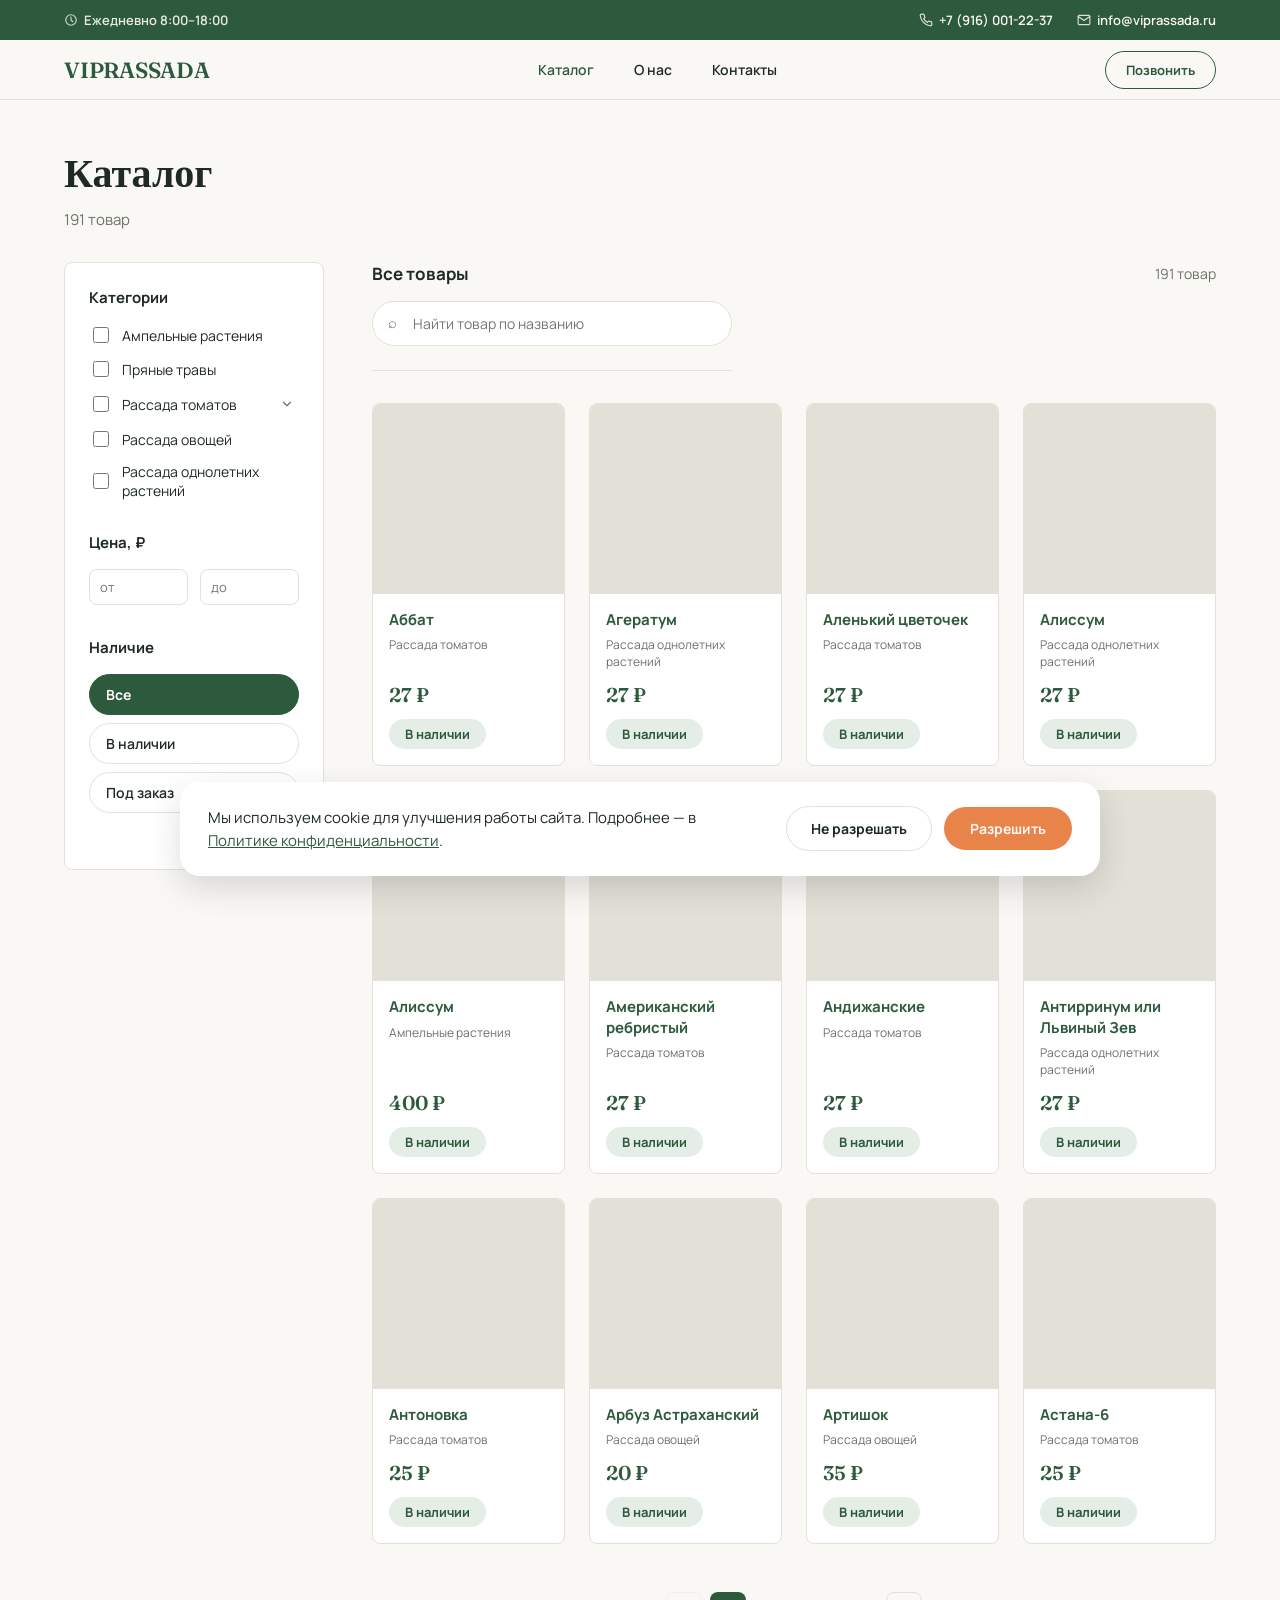
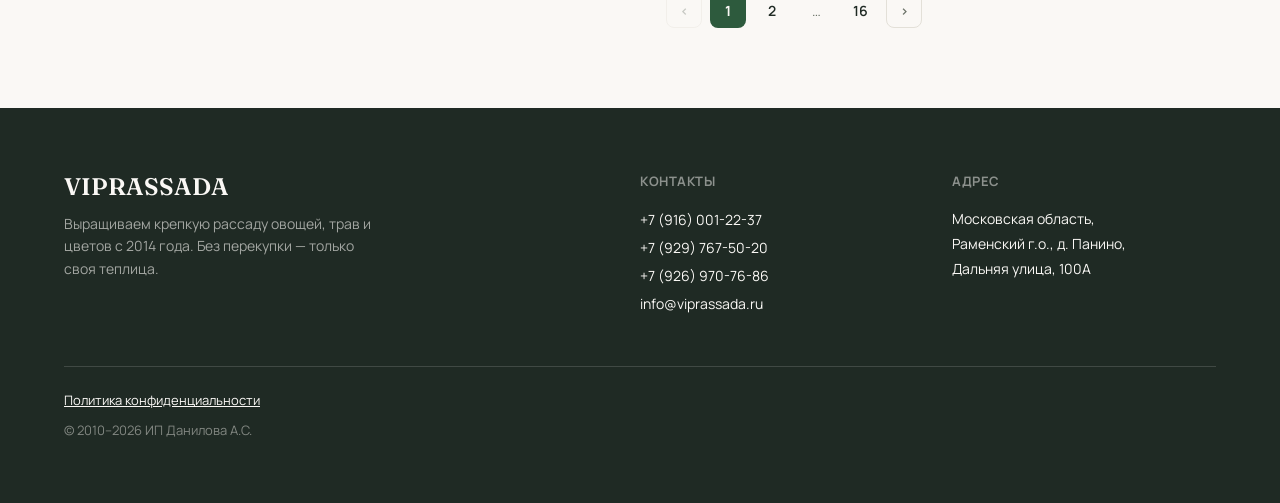
==== catalog.html @ 5e7f8201 "Add contact topbar, tomato grunt sub-filter, checkbox alignment fixes - Add a fixed contacts strip (" ====
<!DOCTYPE html>
<html lang="ru">
<head>
<meta charset="utf-8">
<meta name="viewport" content="width=device-width, initial-scale=1">
<title>Каталог — VIPRASSADA</title>
<meta name="description" content="Каталог рассады VIPRASSADA: томаты, овощи, пряные травы, однолетние и ампельные растения. Фильтры по категориям, цене и наличию.">
<link rel="preconnect" href="https://fonts.googleapis.com">
<link href="https://fonts.googleapis.com/css2?family=Fraunces:ital,opsz,wght@0,9..144,400;0,9..144,500;0,9..144,600;0,9..144,700&family=Manrope:wght@400;500;600;700;800&display=swap" rel="stylesheet">
<link rel="stylesheet" href="assets/css/style.css">
</head>
<body>

<div class="topbar">
  <div class="topbar__hours">
    <svg class="topbar__icon" width="14" height="14" viewBox="0 0 24 24" fill="none" stroke="currentColor" stroke-width="2" stroke-linecap="round" stroke-linejoin="round"><circle cx="12" cy="12" r="9"/><path d="M12 7v5l3 3"/></svg>
    Ежедневно 8:00–18:00
  </div>
  <div class="topbar__contacts">
    <a href="tel:+79160012237" class="topbar__contact topbar__contact--phone">
      <svg class="topbar__icon" width="14" height="14" viewBox="0 0 24 24" fill="none" stroke="currentColor" stroke-width="2" stroke-linecap="round" stroke-linejoin="round"><path d="M22 16.92v3a2 2 0 0 1-2.18 2 19.79 19.79 0 0 1-8.63-3.07 19.5 19.5 0 0 1-6-6 19.79 19.79 0 0 1-3.07-8.67A2 2 0 0 1 4.11 2h3a2 2 0 0 1 2 1.72c.127.96.361 1.903.7 2.81a2 2 0 0 1-.45 2.11L8.09 9.91a16 16 0 0 0 6 6l1.27-1.27a2 2 0 0 1 2.11-.45c.907.339 1.85.573 2.81.7A2 2 0 0 1 22 16.92z"/></svg>
      +7 (916) 001-22-37
    </a>
    <a href="mailto:info@viprassada.ru" class="topbar__contact topbar__contact--email">
      <svg class="topbar__icon" width="14" height="14" viewBox="0 0 24 24" fill="none" stroke="currentColor" stroke-width="2" stroke-linecap="round" stroke-linejoin="round"><rect x="2" y="4" width="20" height="16" rx="2"/><path d="m22 6-10 7L2 6"/></svg>
      info@viprassada.ru
    </a>
  </div>
</div>

<header class="site-header">
  <a href="index.html" class="site-header__logo">VIPRASSADA</a>
  <nav class="site-header__nav">
    <a href="catalog.html" class="active">Каталог</a>
    <a href="index.html#about">О нас</a>
    <a href="index.html#contacts">Контакты</a>
  </nav>
  <button class="btn btn-outline site-header__call desktop-only">Позвонить</button>
  <button class="site-header__menu-btn" data-menu-toggle aria-label="Меню">
    <svg class="site-header__menu-icon--open" width="22" height="22" viewBox="0 0 24 24" fill="none" stroke="#1F2A24" stroke-width="2" stroke-linecap="round"><path d="M4 7h16M4 12h16M4 17h16"/></svg>
    <svg class="site-header__menu-icon--close" width="22" height="22" viewBox="0 0 24 24" fill="none" stroke="#1F2A24" stroke-width="2" stroke-linecap="round"><path d="M6 6l12 12M18 6L6 18"/></svg>
  </button>
</header>

<div class="site-header__overlay" data-menu-overlay></div>
<div class="site-header__mobile-panel">
  <a href="catalog.html" data-menu-close>Каталог</a>
  <a href="index.html#about" data-menu-close>О нас</a>
  <a href="index.html#contacts" data-menu-close>Контакты</a>
  <button class="btn btn-primary">Позвонить</button>
</div>

<main>
  <div class="page-head page-head--catalog">
    <h1 class="page-head__title">Каталог</h1>
    <div class="page-head__meta" data-total-count>Загрузка…</div>
  </div>

  <div class="catalog-layout">

    <button class="filters-toggle-btn" data-filters-toggle type="button">
      <span>Фильтры</span>
      <span class="filters-toggle-btn__count" data-filters-count>0</span>
    </button>

    <aside class="filters">
      <div class="filters__close">
        <div class="filters__close-title">Фильтры</div>
        <button class="filters__close-btn" data-filters-close type="button">×</button>
      </div>

      <div class="filters__group">
        <div class="filters__title">Категории</div>
        <div data-category-list>
          <!-- filled by JS -->
        </div>
      </div>

      <div class="filters__group">
        <div class="filters__title">Цена, ₽</div>
        <div class="price-range">
          <div class="price-range__inputs">
            <input type="number" min="0" placeholder="от" data-price-min>
            <input type="number" min="0" placeholder="до" data-price-max>
          </div>
        </div>
      </div>

      <div class="filters__group">
        <div class="filters__title">Наличие</div>
        <div class="availability-options" data-availability>
          <button type="button" class="active" data-value="all">Все</button>
          <button type="button" data-value="in_stock">В наличии</button>
          <button type="button" data-value="preorder">Под заказ</button>
        </div>
      </div>

      <button class="btn btn-primary filters__apply" data-filters-close type="button">Показать товары</button>
    </aside>
    <div class="filters-overlay" data-filters-close></div>

    <div>
      <div class="catalog-toolbar">
        <div class="catalog-toolbar__title" data-catalog-title>Все товары</div>
        <div class="catalog-toolbar__count" data-catalog-count></div>
      </div>

      <div class="search-box">
        <span class="search-box__icon">⌕</span>
        <input type="text" placeholder="Найти товар по названию" data-search>
      </div>

      <div class="product-grid" data-product-grid>
        <!-- filled by JS -->
      </div>

      <nav class="pagination" data-pagination></nav>
    </div>
  </div>
</main>

<footer class="site-footer">
  <div class="site-footer__top">
    <div>
      <div class="site-footer__brand">VIPRASSADA</div>
      <div class="site-footer__desc">Выращиваем крепкую рассаду овощей, трав и цветов с 2014 года. Без перекупки — только своя теплица.</div>
    </div>
    <div>
      <div class="site-footer__label">Контакты</div>
      <div class="site-footer__contacts">+7 (916) 001-22-37<br>+7 (929) 767-50-20<br>+7 (926) 970-76-86<br>info@viprassada.ru</div>
    </div>
    <div>
      <div class="site-footer__label">Адрес</div>
      <div class="site-footer__address">Московская область,<br>Раменский г.о., д. Панино,<br>Дальняя улица, 100А</div>
    </div>
  </div>
  <div class="site-footer__bottom"><a href="privacy.html">Политика конфиденциальности</a></div>
  <div class="site-footer__copy">© 2010–2026 ИП Данилова А.С.</div>
</footer>

<script src="assets/js/main.js"></script>
<script src="assets/js/data.js"></script>
<script src="assets/js/catalog.js"></script>
</body>
</html>
---- assets/css/style.css ----
/* ==========================================================================
   VIPRASSADA — design tokens & base styles
   ========================================================================== */

:root {
  --color-primary: #2D5A3D;
  --color-primary-hover: #24492F;
  --color-accent: #E8834A;
  --color-accent-hover: #D9723A;
  --color-bg: #FAF8F5;
  --color-surface: #FFFFFF;
  --color-text: #1F2A24;
  --color-text-secondary: #6B7268;
  --color-border: #E3E0D8;
  --color-badge-stock-bg: #E4EEE7;
  --color-badge-stock-text: #2D5A3D;
  --color-badge-preorder-bg: #FBE8D9;
  --color-badge-preorder-text: #B85C1F;
  --color-footer-bg: #1F2A24;

  --font-heading: 'Fraunces', serif;
  --font-body: 'Manrope', sans-serif;

  --radius-card: 8px;
  --radius-pill: 100px;

  --container-max: 1440px;
  --gutter-desktop: 64px;
  --gutter-mobile: 20px;

  --header-height: 60px;
  --header-height-mobile: 52px;
  --topbar-height: 40px;
  --topbar-height-mobile: 34px;
}

* { box-sizing: border-box; }

html { scroll-behavior: smooth; }

body {
  margin: 0;
  padding-top: calc(var(--topbar-height) + var(--header-height));
  background: var(--color-bg);
  color: var(--color-text);
  font-family: var(--font-body);
  -webkit-font-smoothing: antialiased;
}

@media (max-width: 900px) {
  body { padding-top: calc(var(--topbar-height-mobile) + var(--header-height-mobile)); }
}

a { color: var(--color-primary); text-decoration: none; -webkit-tap-highlight-color: transparent; }

/* Keeps in-page anchor links (nav "О нас" / "Контакты") from landing
   under the fixed header. */
[id] { scroll-margin-top: calc(var(--topbar-height) + var(--header-height) + 16px); }

@media (max-width: 900px) {
  [id] { scroll-margin-top: calc(var(--topbar-height-mobile) + var(--header-height-mobile) + 16px); }
}

img { max-width: 100%; display: block; }

button { font-family: var(--font-body); -webkit-tap-highlight-color: transparent; }

h1, h2, h3 { font-family: var(--font-heading); margin: 0; }

.container {
  max-width: var(--container-max);
  margin: 0 auto;
  padding: 0 var(--gutter-desktop);
}

@media (max-width: 720px) {
  .container { padding: 0 var(--gutter-mobile); }
}

/* ==========================================================================
   Buttons & badges
   ========================================================================== */

.btn {
  display: inline-flex;
  align-items: center;
  justify-content: center;
  gap: 8px;
  font-family: var(--font-body);
  font-weight: 700;
  font-size: 15px;
  border-radius: var(--radius-pill);
  padding: 14px 32px;
  cursor: pointer;
  border: none;
  transition: all 0.15s;
  white-space: nowrap;
}

.btn-primary {
  background: var(--color-primary);
  color: var(--color-bg);
}

.btn-outline {
  background: transparent;
  color: var(--color-primary);
  border: 1.5px solid var(--color-primary);
  padding: 12.5px 32px;
}

.btn-light {
  background: var(--color-bg);
  color: var(--color-primary);
}

.btn-block { display: flex; width: 100%; }

.badge {
  display: inline-flex;
  align-self: flex-start;
  font-weight: 700;
  font-size: 13px;
  border-radius: var(--radius-pill);
  padding: 6px 16px;
}
.badge-stock { color: var(--color-badge-stock-text); background: var(--color-badge-stock-bg); }
.badge-preorder { color: var(--color-badge-preorder-text); background: var(--color-badge-preorder-bg); }

/* ==========================================================================
   Topbar — thin utility strip above the header: hours + contacts,
   visible at a glance on every page. Fixed and stacked directly above
   .site-header (see --topbar-height / --topbar-height-mobile).
   ========================================================================== */

.topbar {
  position: fixed;
  top: 0;
  left: 0;
  right: 0;
  z-index: 51;
  height: var(--topbar-height);
  display: flex;
  align-items: center;
  justify-content: space-between;
  gap: 24px;
  padding: 0 var(--gutter-desktop);
  background: var(--color-primary);
  color: var(--color-bg);
  font-size: 13px;
  font-weight: 600;
}

.topbar__hours,
.topbar__contact {
  display: inline-flex;
  align-items: center;
  gap: 6px;
  white-space: nowrap;
}

.topbar__hours { opacity: 0.92; }

.topbar__contacts {
  display: flex;
  align-items: center;
  gap: 24px;
  min-width: 0;
}

.topbar__contact {
  color: var(--color-bg);
  overflow: hidden;
  text-overflow: ellipsis;
}

.topbar__icon { flex-shrink: 0; opacity: 0.85; }

@media (max-width: 900px) {
  .topbar {
    height: var(--topbar-height-mobile);
    padding: 0 var(--gutter-mobile);
    font-size: 11.5px;
    gap: 12px;
  }
  .topbar__contacts { gap: 14px; }
  .topbar__contact--email { display: none; }
}

/* ==========================================================================
   Header
   ========================================================================== */

.site-header {
  position: fixed;
  top: var(--topbar-height);
  left: 0;
  right: 0;
  z-index: 50;
  display: flex;
  align-items: center;
  justify-content: space-between;
  height: var(--header-height);
  padding: 0 var(--gutter-desktop);
  background: rgba(250, 248, 245, 0.85);
  backdrop-filter: blur(10px);
  border-bottom: 1px solid var(--color-border);
}

.site-header__logo {
  font-family: var(--font-heading);
  font-weight: 600;
  font-size: 22px;
  color: var(--color-primary);
  letter-spacing: -0.01em;
}

.site-header__nav {
  display: flex;
  gap: 40px;
}

.site-header__nav a {
  font-size: 14px;
  font-weight: 600;
  color: var(--color-text);
}
.site-header__nav a.active { color: var(--color-primary); }

.site-header__call {
  font-size: 13px;
  padding: 9px 20px;
}

.site-header__menu-btn {
  display: none;
  position: relative;
  width: 40px;
  height: 40px;
  align-items: center;
  justify-content: center;
  background: transparent;
  border: none;
  cursor: pointer;
  padding: 0;
}

.site-header__mobile-panel {
  display: flex;
  position: fixed;
  top: calc(var(--topbar-height-mobile) + var(--header-height-mobile));
  left: 0;
  right: 0;
  z-index: 45;
  background: var(--color-bg);
  border-bottom: 1px solid var(--color-border);
  padding: 32px 20px 28px;
  flex-direction: column;
  gap: 24px;
  box-shadow: 0 16px 32px rgba(31, 42, 36, 0.14);
  opacity: 0;
  transform: translateY(-12px);
  pointer-events: none;
  visibility: hidden;
  transition: opacity 0.22s ease, transform 0.22s ease, visibility 0s linear 0.22s;
}
.site-header__mobile-panel a { font-size: 20px; font-weight: 700; color: var(--color-text); }
.site-header__mobile-panel .btn { margin-top: 8px; }

.site-header__overlay {
  display: block;
  position: fixed;
  top: calc(var(--topbar-height-mobile) + var(--header-height-mobile));
  left: 0;
  right: 0;
  bottom: 0;
  background: rgba(31, 42, 36, 0.55);
  z-index: 40;
  opacity: 0;
  pointer-events: none;
  transition: opacity 0.22s ease;
}

body.menu-open .site-header__mobile-panel {
  opacity: 1;
  transform: translateY(0);
  pointer-events: auto;
  visibility: visible;
  transition: opacity 0.22s ease, transform 0.22s ease, visibility 0s linear 0s;
}
body.menu-open .site-header__overlay {
  opacity: 1;
  pointer-events: auto;
}

@media (max-width: 900px) {
  .site-header { top: var(--topbar-height-mobile); height: var(--header-height-mobile); padding: 0 var(--gutter-mobile); }
  .site-header__logo { font-size: 17px; }
  .site-header__nav, .site-header__call.desktop-only { display: none; }
  .site-header__menu-btn { display: flex; }
}

/* ==========================================================================
   Footer
   ========================================================================== */

.site-footer {
  background: var(--color-footer-bg);
  color: var(--color-bg);
  padding: 64px;
}

.site-footer__top {
  display: grid;
  grid-template-columns: 2fr 1fr 1fr;
  gap: 48px;
  padding-bottom: 48px;
  border-bottom: 1px solid rgba(250, 248, 245, 0.15);
}

.site-footer__brand {
  font-family: var(--font-heading);
  font-weight: 600;
  font-size: 24px;
  margin-bottom: 12px;
}

.site-footer__desc {
  color: rgba(250, 248, 245, 0.6);
  font-size: 14px;
  max-width: 320px;
  line-height: 1.6;
}

.site-footer__label {
  font-size: 13px;
  font-weight: 700;
  text-transform: uppercase;
  letter-spacing: 0.04em;
  color: rgba(250, 248, 245, 0.5);
  margin-bottom: 16px;
}

.site-footer__contacts { font-size: 14px; line-height: 2; }
.site-footer__address { font-size: 14px; line-height: 1.8; }

.site-footer__bottom { padding-top: 24px; font-size: 13px; }
.site-footer__bottom a { color: var(--color-bg); text-decoration: underline; }

.site-footer__copy { padding-top: 12px; font-size: 13px; color: rgba(250, 248, 245, 0.45); }

@media (max-width: 900px) {
  .site-footer { padding: 40px 20px; }
  .site-footer__top { grid-template-columns: 1fr; gap: 24px; padding-bottom: 24px; }
  .site-footer__brand { font-size: 17px; }
}

/* ==========================================================================
   Homepage — hero
   ========================================================================== */

.hero {
  position: relative;
  height: 760px;
  background: var(--color-primary);
  overflow: hidden;
  display: flex;
  flex-direction: column;
  align-items: center;
  justify-content: center;
  text-align: center;
}

.hero__deco { position: absolute; opacity: 0.45; stroke: #3E7350; }
.hero__deco--top { top: -100px; right: -140px; }
.hero__deco--bottom { bottom: -120px; left: -120px; }

.hero__content {
  position: relative;
  padding: 0 40px;
  display: flex;
  flex-direction: column;
  align-items: center;
  max-width: 760px;
}

.hero__eyebrow {
  font-size: 13px;
  font-weight: 700;
  letter-spacing: 0.08em;
  text-transform: uppercase;
  color: #F2A876;
  margin-bottom: 20px;
}

.hero__title {
  font-weight: 600;
  font-size: 72px;
  line-height: 1.05;
  letter-spacing: -0.01em;
  color: var(--color-bg);
  margin: 0 0 24px;
}

.hero__lead {
  font-weight: 500;
  font-size: 19px;
  color: var(--color-bg);
  opacity: 0.85;
  max-width: 520px;
  margin: 0 0 40px;
  line-height: 1.5;
}

.hero__actions { display: flex; align-items: center; gap: 24px; }
.hero__link { font-size: 15px; font-weight: 700; color: var(--color-bg); display: inline-flex; align-items: center; gap: 8px; transition: gap 0.15s; }

@media (max-width: 900px) {
  .hero { height: 520px; }
  .hero__content { padding: 0 24px; }
  .hero__title { font-size: 38px; margin-bottom: 16px; }
  .hero__lead { font-size: 15px; margin-bottom: 28px; }
  .hero__actions { flex-direction: column; gap: 16px; }
}

/* ==========================================================================
   Section shell
   ========================================================================== */

.section { padding: 96px var(--gutter-desktop); border-bottom: 1px solid var(--color-border); }
.section__head { text-align: center; margin-bottom: 56px; }
.section__title { font-weight: 600; font-size: 36px; margin: 0 0 12px; }
.section__subtitle { color: var(--color-text-secondary); font-size: 16px; margin: 0; }

@media (max-width: 900px) {
  .section { padding: 48px var(--gutter-mobile); }
  .section__head { margin-bottom: 28px; }
  .section__title { font-size: 26px; }
  .section__subtitle { font-size: 14px; }
}

/* ==========================================================================
   Category cards (homepage)
   ========================================================================== */

.category-feature {
  border-radius: var(--radius-card);
  overflow: hidden;
  margin-bottom: 24px;
  position: relative;
  height: 340px;
  background-size: cover;
  background-position: center;
  display: flex;
  align-items: flex-end;
  cursor: pointer;
  transition: all 0.2s;
}
.category-feature__label {
  padding: 32px;
  background: linear-gradient(0deg, rgba(31, 42, 36, 0.6), rgba(31, 42, 36, 0));
  width: 100%;
  box-sizing: border-box;
}
.category-feature__label span {
  font-family: var(--font-heading);
  font-weight: 600;
  font-size: 26px;
  color: var(--color-bg);
}

.category-grid {
  display: grid;
  grid-template-columns: repeat(4, 1fr);
  gap: 24px;
  margin-bottom: 48px;
}

.category-card {
  border-radius: var(--radius-card);
  overflow: hidden;
  position: relative;
  height: 200px;
  background-size: cover;
  background-position: center;
  display: flex;
  align-items: flex-end;
  cursor: pointer;
  transition: all 0.2s;
}
.category-card__label {
  padding: 16px;
  box-sizing: border-box;
  width: 100%;
  background: linear-gradient(0deg, rgba(31, 42, 36, 0.55), rgba(31, 42, 36, 0));
}
.category-card__label span { font-weight: 700; font-size: 15px; color: var(--color-bg); }

.section__cta { text-align: center; }

@media (max-width: 900px) {
  .category-feature { height: 200px; margin-bottom: 16px; }
  .category-feature__label { padding: 20px; }
  .category-feature__label span { font-size: 19px; }
  .category-grid { grid-template-columns: repeat(2, 1fr); gap: 16px; margin-bottom: 24px; }
  .category-card { height: 140px; }
  .category-card__label { padding: 12px; }
  .category-card__label span { font-size: 13px; }
}

/* ==========================================================================
   How it works (steps)
   ========================================================================== */

.steps { display: grid; grid-template-columns: repeat(4, 1fr); gap: 0; }
.step { text-align: center; padding: 0 24px; border-right: 1px solid var(--color-border); }
.step:last-child { border-right: none; }
.step__icon {
  width: 72px; height: 72px;
  border-radius: 50%;
  background: var(--color-badge-stock-bg);
  margin: 0 auto 20px;
  display: flex; align-items: center; justify-content: center;
}
.step__icon svg { stroke: var(--color-primary); }
.step__title { font-weight: 700; font-size: 17px; margin-bottom: 8px; }
.step__desc { color: var(--color-text-secondary); font-size: 14px; line-height: 1.5; }

@media (max-width: 900px) {
  .steps { display: flex; flex-direction: column; gap: 28px; }
  .step { display: flex; gap: 16px; align-items: center; text-align: left; padding: 0; border-right: none; }
  .step__icon { width: 56px; height: 56px; margin: 0; flex-shrink: 0; }
  .step__icon svg { width: 26px; height: 26px; }
  .step__body { display: flex; flex-direction: column; gap: 4px; }
}

/* ==========================================================================
   About section
   ========================================================================== */

.about {
  display: grid;
  grid-template-columns: 1fr 1fr;
  gap: 64px;
  align-items: center;
}
.about__media {
  border-radius: var(--radius-card);
  overflow: hidden;
  height: 420px;
  background: linear-gradient(135deg, #E4EEE7, #F2EFE9 60%, #FBE8D9);
  display: flex;
  align-items: center;
  justify-content: center;
}
.about__media svg { opacity: 0.5; }
.about__eyebrow {
  font-size: 13px; font-weight: 700; letter-spacing: 0.08em; text-transform: uppercase;
  color: var(--color-accent); margin-bottom: 16px;
}
.about__title { font-weight: 600; font-size: 36px; margin: 0 0 20px; line-height: 1.15; }
.about__text { color: var(--color-text); opacity: 0.8; font-size: 16px; line-height: 1.7; margin: 0 0 20px; }
.about__stats { display: flex; gap: 48px; }
.about__stat-value { font-family: var(--font-heading); font-weight: 600; font-size: 32px; color: var(--color-primary); }
.about__stat-label { color: var(--color-text-secondary); font-size: 14px; }

@media (max-width: 900px) {
  .about { grid-template-columns: 1fr; gap: 0; }
  .about__media { height: 220px; margin-bottom: 24px; }
  .about__title { font-size: 24px; }
  .about__text { font-size: 14px; }
  .about__stats { gap: 32px; }
  .about__stat-value { font-size: 24px; }
}

/* ==========================================================================
   Map section
   ========================================================================== */

.map-card {
  position: relative;
  display: block;
  height: 420px;
  border-radius: var(--radius-card);
  overflow: hidden;
  background: linear-gradient(135deg, #E4EEE7, #F2EFE9 60%, #FBE8D9);
  cursor: pointer;
  transition: all 0.2s;
}

@media (max-width: 900px) {
  .map-card { height: 200px; }
}
.map-card__pin {
  position: absolute; inset: 0;
  display: flex; flex-direction: column; align-items: center; justify-content: center; gap: 12px;
}
.map-card__text { color: var(--color-text); font-weight: 600; font-size: 15px; }
.map-card__link {
  position: absolute; right: 16px; bottom: 16px;
  font-size: 12px; font-weight: 600; color: var(--color-text);
  background: rgba(250, 248, 245, 0.85); backdrop-filter: blur(4px);
  border-radius: var(--radius-pill); padding: 7px 14px;
}

/* ==========================================================================
   Page header (Catalog / Product / Privacy)
   ========================================================================== */

.page-head { padding: 48px var(--gutter-desktop) 0; }
.page-head__title { font-weight: 600; font-size: 40px; margin: 0 0 12px; }
.page-head__meta { color: var(--color-text-secondary); font-size: 15px; }

.breadcrumb-back {
  display: inline-flex; align-items: center; gap: 8px;
  font-size: 14px; font-weight: 700; color: var(--color-primary);
  margin-bottom: 16px; transition: gap 0.15s;
}

.breadcrumb-trail { color: var(--color-text-secondary); font-size: 14px; }
.breadcrumb-trail a { color: var(--color-text-secondary); }

@media (max-width: 900px) {
  .page-head { padding: 24px var(--gutter-mobile) 0; }
  .page-head__title { font-size: 28px; }
  /* Catalog only: title + count read as one tight group on mobile. */
  .page-head--catalog .page-head__title { margin-bottom: 8px; }
}

/* ==========================================================================
   Catalog layout
   ========================================================================== */

.catalog-layout {
  display: grid;
  grid-template-columns: 260px 1fr;
  gap: 48px;
  padding: 32px var(--gutter-desktop) 80px;
  align-items: start;
}

.filters {
  background: var(--color-surface);
  border: 1px solid var(--color-border);
  border-radius: var(--radius-card);
  padding: 24px;
  position: sticky;
  top: calc(var(--topbar-height) + var(--header-height) + 20px);
}
.filters__title { font-weight: 700; font-size: 15px; margin-bottom: 16px; }
.filters__group { margin-bottom: 32px; }
.filters__group:last-child { margin-bottom: 0; }

.filters__checkbox {
  display: flex; align-items: center; gap: 10px;
  font-size: 14px; cursor: pointer; margin-bottom: 12px;
}
.filters__checkbox input { width: 16px; height: 16px; flex-shrink: 0; accent-color: var(--color-primary); }

/* Категория "Рассада томатов" — раскрывающиеся подкатегории (грунт) */
.filters__category-item { margin-bottom: 12px; }
.filters__category-row {
  display: flex;
  align-items: center;
  justify-content: space-between;
  gap: 8px;
}
.filters__category-row .filters__checkbox { margin-bottom: 0; flex: 1; min-width: 0; }

.filters__expand-btn {
  flex-shrink: 0;
  width: 24px; height: 24px;
  display: flex; align-items: center; justify-content: center;
  background: transparent; border: none; padding: 0; cursor: pointer;
  color: var(--color-text-secondary);
  transition: transform 0.2s ease, color 0.2s ease;
}
.filters__expand-btn--open { transform: rotate(180deg); color: var(--color-primary); }

.filters__subcategories {
  max-height: 0;
  overflow: hidden;
  opacity: 0;
  margin-left: 26px;
  transition: max-height 0.25s ease, opacity 0.2s ease;
}
.filters__subcategories--open { max-height: 120px; opacity: 1; }

.filters__subcategories-inner {
  display: flex;
  flex-direction: column;
  gap: 10px;
  padding-top: 10px;
}
.filters__checkbox--sub { font-size: 13px; color: var(--color-text-secondary); margin-bottom: 0; }

.price-range { margin-bottom: 16px; }
.price-range__inputs { display: flex; gap: 12px; }
.price-range__inputs input {
  width: 100%; box-sizing: border-box;
  border: 1px solid var(--color-border); border-radius: 8px;
  padding: 8px 10px; font-size: 13px; font-family: var(--font-body); color: var(--color-text);
}

.availability-options { display: flex; flex-direction: column; gap: 8px; }
.availability-options button {
  font-size: 14px; font-weight: 600; color: var(--color-text);
  border: 1px solid var(--color-border); border-radius: var(--radius-pill);
  padding: 10px 16px; background: transparent; cursor: pointer; text-align: left;
}
.availability-options button.active { font-weight: 700; color: var(--color-bg); background: var(--color-primary); border-color: var(--color-primary); }

.catalog-toolbar { display: flex; align-items: center; justify-content: space-between; margin-bottom: 16px; }
.catalog-toolbar__title { font-weight: 700; font-size: 17px; }
.catalog-toolbar__count { color: var(--color-text-secondary); font-size: 14px; }

.search-box { position: relative; max-width: 360px; margin-bottom: 32px; padding-bottom: 24px; border-bottom: 1px solid var(--color-border); }
.search-box__icon { position: absolute; left: 16px; top: 21px; transform: translateY(-50%); color: var(--color-text-secondary); font-size: 15px; pointer-events: none; }
.search-box input {
  width: 100%; box-sizing: border-box;
  border: 1px solid var(--color-border); border-radius: var(--radius-pill);
  padding: 12px 16px 12px 40px; font-size: 14px; font-family: var(--font-body); color: var(--color-text);
}

.product-grid {
  display: grid;
  grid-template-columns: repeat(4, 1fr);
  gap: 24px;
  margin-bottom: 48px;
}

.product-card {
  border: 1px solid var(--color-border);
  border-radius: var(--radius-card);
  overflow: hidden;
  background: var(--color-surface);
  display: flex;
  flex-direction: column;
}
.product-card__photo {
  height: 190px;
  background-size: cover;
  background-position: center;
  background-color: var(--color-border);
  flex-shrink: 0;
}
.product-card__body { padding: 16px; display: flex; flex-direction: column; flex: 1; }
.product-card__name { font-weight: 700; font-size: 15px; margin-bottom: 6px; line-height: 1.35; }
.product-card__category { color: var(--color-text-secondary); font-size: 12px; margin-bottom: 12px; }
.product-card__prices { display: flex; flex-direction: column; gap: 2px; margin-top: auto; margin-bottom: 12px; }
.product-card__price-old { color: var(--color-text-secondary); font-size: 13px; text-decoration: line-through; }
.product-card__price { font-family: var(--font-heading); font-weight: 600; font-size: 20px; }

.empty-state { padding: 64px 0; text-align: center; color: var(--color-text-secondary); font-size: 15px; }

.pagination { display: flex; align-items: center; justify-content: center; gap: 8px; flex-wrap: wrap; }
.pagination button {
  width: 36px; height: 36px; border-radius: 8px;
  display: flex; align-items: center; justify-content: center;
  font-size: 14px; font-weight: 600; color: var(--color-text);
  background: transparent; border: 1px solid transparent; cursor: pointer;
}
.pagination button.page-nav { border-color: var(--color-border); color: var(--color-text-secondary); }
.pagination button.active { background: var(--color-primary); color: var(--color-bg); font-weight: 700; }
.pagination button:disabled { opacity: 0.35; cursor: not-allowed; }
.pagination span { width: 36px; text-align: center; color: var(--color-text-secondary); font-size: 14px; }

.filters-toggle-btn {
  display: none;
  align-items: center; justify-content: center; gap: 8px;
  width: 100%;
  font-weight: 700; font-size: 14px; color: var(--color-text);
  background: var(--color-surface); border: 1px solid var(--color-border);
  border-radius: var(--radius-pill); padding: 12px 20px;
  cursor: pointer; margin-bottom: 20px;
}
.filters-toggle-btn__count {
  width: 20px; height: 20px; border-radius: 50%;
  background: var(--color-accent); color: #fff;
  font-size: 11px; font-weight: 700;
  display: flex; align-items: center; justify-content: center;
}

/* Mobile-only filter drawer chrome — hidden on desktop so it can't
   join the .catalog-layout grid as a stray auto-placed item. */
.filters__close,
.filters__apply {
  display: none;
}
.filters-overlay {
  display: none;
  position: fixed;
  inset: 0;
  background: rgba(31, 42, 36, 0.45);
  z-index: 60;
}

@media (max-width: 900px) {
  .catalog-layout { grid-template-columns: 1fr; gap: 0; padding: 24px var(--gutter-mobile) 40px; }
  .filters-toggle-btn { display: flex; }
  .filters {
    display: none;
    position: fixed;
    inset: 0;
    max-height: none;
    overflow-y: auto;
    border-radius: 0;
    border: none;
    z-index: 61;
    padding: 24px 20px 32px;
    box-shadow: none;
  }
  .filters__close {
    display: flex; align-items: center; justify-content: space-between; margin-bottom: 24px;
  }
  .filters__close-title {
    font-family: var(--font-heading); font-weight: 600; font-size: 20px;
    color: var(--color-text); margin: 0; line-height: 1;
  }
  .filters__close-btn {
    display: flex; align-items: center; justify-content: center;
    width: 32px; height: 32px; border-radius: 50%; border: 1px solid var(--color-border);
    background: transparent; font-size: 15px; line-height: 1; color: var(--color-text); cursor: pointer;
    padding: 0;
  }
  .filters__apply { display: block; width: 100%; margin-top: 8px; }
  body.filters-open .filters { display: block; }
  body.filters-open .filters-overlay { display: block; }
  .filters__checkbox {
    font-size: 16px;
    gap: 14px;
    padding: 12px 4px;
    margin-bottom: 2px;
  }
  .filters__checkbox input {
    width: 22px; height: 22px;
    margin: 0;
    flex-shrink: 0;
  }
  .filters__category-item { margin-bottom: 2px; }
  /* Same horizontal padding as every other .filters__checkbox (12px 4px)
     so the "Рассада томатов" checkbox lines up with its siblings — only
     the vertical rhythm needs to match the row's flex layout. */
  .filters__category-row .filters__checkbox { padding: 12px 4px; }
  .filters__expand-btn { width: 32px; height: 32px; }
  /* Aligns the sub-checkbox squares directly under the parent row's text
     (checkbox width 22px + its 14px gap), not an eyeballed value. */
  .filters__subcategories { margin-left: 36px; }
  .filters__checkbox--sub { font-size: 14px; padding: 6px 0; margin: 0; }
  .availability-options button {
    padding: 14px 16px;
    font-size: 15px;
  }
  .search-box { max-width: none; margin-bottom: 24px; padding-bottom: 16px; }
  .product-grid { grid-template-columns: repeat(2, 1fr); gap: 14px; }
  .product-card__photo { height: 130px; }
  .product-card__body { padding: 12px; }
  .product-card__name { font-size: 13px; }
}

/* ==========================================================================
   Product page
   ========================================================================== */

.product-main {
  display: grid;
  grid-template-columns: 1fr 1fr;
  gap: 64px;
  padding: 32px var(--gutter-desktop) 80px;
  border-bottom: 1px solid var(--color-border);
}

.product-main__photo {
  border-radius: var(--radius-card);
  overflow: hidden;
  height: 520px;
  background-size: cover;
  background-position: center;
  background-color: var(--color-border);
}

.product-main__info { display: flex; flex-direction: column; }
.product-main__category { color: var(--color-text-secondary); font-size: 14px; margin-bottom: 12px; }
.product-main__title { font-weight: 600; font-size: 40px; line-height: 1.1; margin: 0 0 20px; }
.product-main__badge { margin-bottom: 28px; }

.product-main__price-block {
  display: flex; flex-direction: column; gap: 4px;
  padding: 24px 0; margin-bottom: 28px;
  border-top: 1px solid var(--color-border);
  border-bottom: 1px solid var(--color-border);
}
.product-main__price { font-family: var(--font-heading); font-weight: 600; font-size: 34px; }
.product-main__price-old { color: var(--color-text-secondary); font-size: 15px; text-decoration: line-through; margin-right: 8px; }
.product-main__meta { color: var(--color-text-secondary); font-size: 15px; }

.product-main__specs { display: flex; gap: 24px; margin-bottom: 24px; flex-wrap: wrap; }
.product-main__spec-label { font-size: 12px; color: var(--color-text-secondary); text-transform: uppercase; letter-spacing: 0.03em; }
.product-main__spec-value { font-weight: 700; font-size: 15px; }

.product-main__desc { font-size: 15px; line-height: 1.75; color: var(--color-text); opacity: 0.85; margin: 0 0 36px; max-width: 480px; }

.related { padding: 80px var(--gutter-desktop); }
.related__title { font-weight: 600; font-size: 32px; margin: 0 0 40px; }
.related .product-grid { margin-bottom: 0; }

@media (max-width: 900px) {
  .product-main { grid-template-columns: 1fr; gap: 0; padding: 20px 20px 40px; }
  .product-main__photo { height: 280px; margin-bottom: 20px; }
  .product-main__title { font-size: 26px; margin-bottom: 14px; }
  .product-main__price-block { padding: 18px 0; margin-bottom: 20px; }
  .product-main__price { font-size: 26px; }
  .related { padding: 40px 20px; }
  .related__title { font-size: 22px; margin-bottom: 20px; }
}

/* ==========================================================================
   Privacy page
   ========================================================================== */

.policy-content { padding: 32px var(--gutter-desktop) 80px; max-width: 820px; }
.policy-content h1 { font-weight: 600; font-size: 40px; margin: 0 0 8px; }
.policy-content__meta { color: var(--color-text-secondary); font-size: 14px; margin-bottom: 48px; }
.policy-content h2 { font-weight: 700; font-size: 17px; margin: 32px 0 12px; }
.policy-content p { font-size: 15px; line-height: 1.75; opacity: 0.85; margin: 0 0 12px; }

@media (max-width: 900px) {
  .policy-content { padding: 20px 20px 40px; }
  .policy-content h1 { font-size: 26px; }
  .policy-content h2 { font-size: 15px; margin: 24px 0 10px; }
  .policy-content p { font-size: 14px; line-height: 1.7; }
}

/* ==========================================================================
   Burger menu icon toggle — crossfade + rotate between hamburger and ×
   ========================================================================== */

.site-header__menu-icon--open,
.site-header__menu-icon--close {
  position: absolute;
  top: 50%;
  left: 50%;
  transform: translate(-50%, -50%) rotate(0deg) scale(1);
  opacity: 1;
  transition: transform 0.25s ease, opacity 0.2s ease;
}
.site-header__menu-icon--close {
  opacity: 0;
  transform: translate(-50%, -50%) rotate(-90deg) scale(0.5);
}
body.menu-open .site-header__menu-icon--open {
  opacity: 0;
  transform: translate(-50%, -50%) rotate(90deg) scale(0.5);
}
body.menu-open .site-header__menu-icon--close {
  opacity: 1;
  transform: translate(-50%, -50%) rotate(0deg) scale(1);
}

/* ==========================================================================
   Hover-only interactions
   Scoped to devices with a real pointer (mouse/trackpad) so touch taps on
   phones/tablets never trigger a "stuck" hover state (e.g. the orange
   link-hover flash when tapping or scrolling through product cards).
   ========================================================================== */

@media (hover: hover) and (pointer: fine) {
  a:hover { color: var(--color-accent); }

  /* These links keep their own color on hover instead of turning accent. */
  .site-header__logo:hover { color: var(--color-primary); }
  .product-card:hover { color: var(--color-primary); }

  .btn-primary:hover { background: var(--color-primary-hover); color: var(--color-bg); transform: translateY(-1px); }
  .btn-outline:hover { background: var(--color-primary); color: var(--color-bg); }
  .btn-light:hover { background: #F4EFE8; color: var(--color-primary); transform: translateY(-1px); }

  .site-header__nav a:hover { color: var(--color-primary); }

  .site-footer__bottom a:hover { color: var(--color-accent); }

  .hero__link:hover { gap: 12px; color: var(--color-bg); }

  .category-feature:hover { box-shadow: 0 16px 40px rgba(31, 42, 36, 0.16); transform: translateY(-2px); }
  .category-card:hover { box-shadow: 0 16px 40px rgba(31, 42, 36, 0.16); transform: translateY(-2px); }
  .map-card:hover { box-shadow: 0 16px 40px rgba(31, 42, 36, 0.16); transform: translateY(-2px); }

  .breadcrumb-back:hover { gap: 10px; color: var(--color-primary); }
  .breadcrumb-trail a:hover { color: var(--color-accent); }

  .filters__expand-btn:hover { color: var(--color-primary); }

  .cookie-banner__decline:hover { border-color: var(--color-primary); color: var(--color-primary); }
  .cookie-banner__accept:hover { background: var(--color-accent-hover); }
}

/* ==========================================================================
   Cookie consent banner
   Injected into the DOM by main.js on first visit (see assets/js/main.js).
   Shown/hidden via the --visible modifier so it can transition in/out
   instead of popping. Fixed at the bottom, above everything else.
   ========================================================================== */

.cookie-banner {
  position: fixed;
  left: 50%;
  bottom: 24px;
  z-index: 200;
  width: calc(100% - 48px);
  max-width: 920px;
  box-sizing: border-box;
  background: var(--color-surface);
  border-radius: 20px;
  box-shadow: 0 12px 32px rgba(31, 42, 36, 0.16);
  padding: 24px 28px;
  display: flex;
  align-items: center;
  justify-content: space-between;
  gap: 32px;
  opacity: 0;
  pointer-events: none;
  transform: translate(-50%, 16px);
  transition: opacity 0.3s ease, transform 0.3s ease;
}
.cookie-banner--visible {
  opacity: 1;
  pointer-events: auto;
  transform: translate(-50%, 0);
}

.cookie-banner__text {
  font-size: 15px;
  line-height: 1.55;
  color: var(--color-text);
  max-width: 520px;
}
.cookie-banner__text a { text-decoration: underline; }

.cookie-banner__actions {
  display: flex;
  align-items: center;
  gap: 12px;
  flex-shrink: 0;
}

.cookie-banner__decline,
.cookie-banner__accept {
  font-family: var(--font-body);
  font-weight: 700;
  font-size: 14px;
  border-radius: var(--radius-pill);
  cursor: pointer;
  -webkit-tap-highlight-color: transparent;
}
.cookie-banner__decline {
  color: var(--color-text);
  background: transparent;
  border: 1.5px solid var(--color-border);
  padding: 12px 24px;
}
.cookie-banner__accept {
  color: var(--color-bg);
  background: var(--color-accent);
  border: none;
  padding: 12px 26px;
}

@media (max-width: 900px) {
  .cookie-banner {
    left: 16px;
    right: 16px;
    bottom: 16px;
    width: auto;
    max-width: none;
    border-radius: 18px;
    padding: 20px;
    flex-direction: column;
    align-items: stretch;
    gap: 14px;
    transform: translateY(16px);
  }
  .cookie-banner--visible { transform: translateY(0); }
  .cookie-banner__text { font-size: 13px; max-width: none; }
  .cookie-banner__actions { gap: 10px; }
  .cookie-banner__decline,
  .cookie-banner__accept {
    flex: 1;
    padding: 11px;
    font-size: 13px;
    text-align: center;
  }
}

/* ==========================================================================
   Utilities
   ========================================================================== */

.visually-hidden {
  position: absolute; width: 1px; height: 1px; overflow: hidden;
  clip: rect(0 0 0 0); white-space: nowrap;
}

.icon-only { display: flex; align-items: center; justify-content: center; }
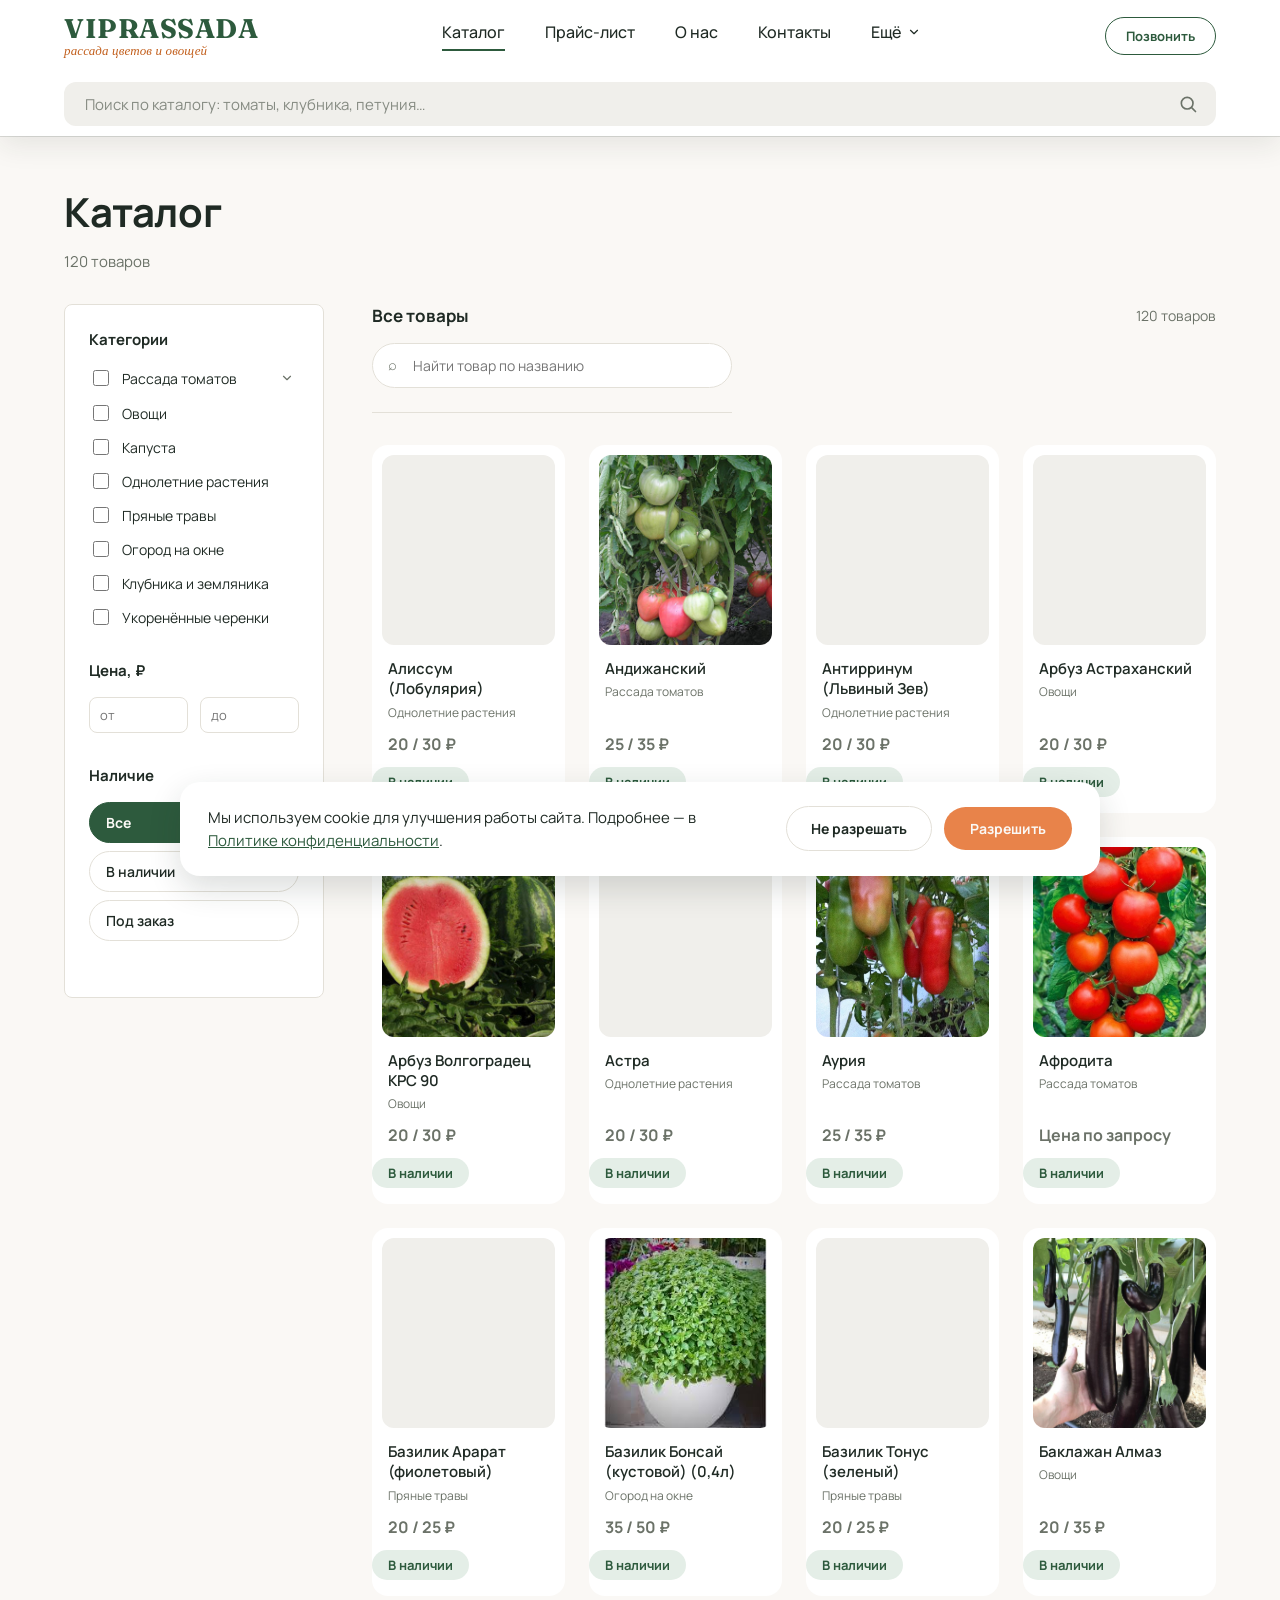
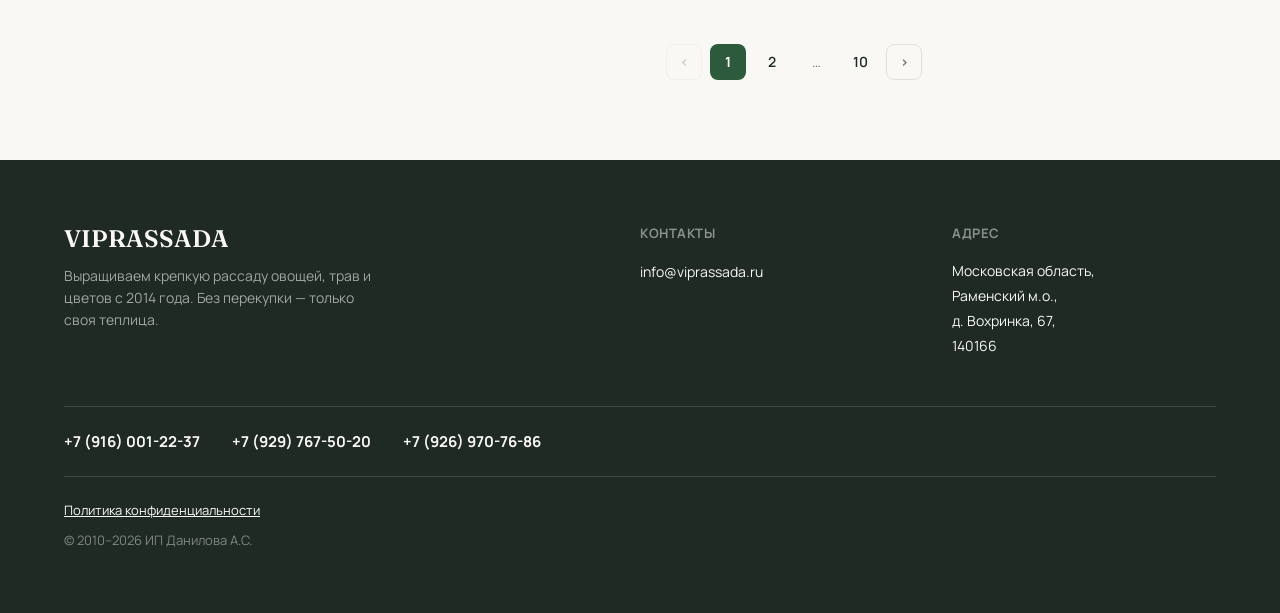
==== commit d3b2c717: "Redesign header, hero, catalog, pricelist and About in Coffeemania style; add live search - Switch p" ====
--- a/catalog.html
+++ b/catalog.html
@@ -4,50 +4,91 @@
 <meta charset="utf-8">
 <meta name="viewport" content="width=device-width, initial-scale=1">
 <title>Каталог — VIPRASSADA</title>
-<meta name="description" content="Каталог рассады VIPRASSADA: томаты, овощи, пряные травы, однолетние и ампельные растения. Фильтры по категориям, цене и наличию.">
+<meta name="description" content="Каталог рассады VIPRASSADA: томаты, овощи, капуста, клубника, зелень, однолетние растения и черенки. Фильтры по категориям, цене и наличию.">
 <link rel="preconnect" href="https://fonts.googleapis.com">
 <link href="https://fonts.googleapis.com/css2?family=Fraunces:ital,opsz,wght@0,9..144,400;0,9..144,500;0,9..144,600;0,9..144,700&family=Manrope:wght@400;500;600;700;800&display=swap" rel="stylesheet">
 <link rel="stylesheet" href="assets/css/style.css">
 </head>
 <body>
 
-<div class="topbar">
-  <div class="topbar__hours">
-    <svg class="topbar__icon" width="14" height="14" viewBox="0 0 24 24" fill="none" stroke="currentColor" stroke-width="2" stroke-linecap="round" stroke-linejoin="round"><circle cx="12" cy="12" r="9"/><path d="M12 7v5l3 3"/></svg>
-    Ежедневно 8:00–18:00
-  </div>
-  <div class="topbar__contacts">
-    <a href="tel:+79160012237" class="topbar__contact topbar__contact--phone">
-      <svg class="topbar__icon" width="14" height="14" viewBox="0 0 24 24" fill="none" stroke="currentColor" stroke-width="2" stroke-linecap="round" stroke-linejoin="round"><path d="M22 16.92v3a2 2 0 0 1-2.18 2 19.79 19.79 0 0 1-8.63-3.07 19.5 19.5 0 0 1-6-6 19.79 19.79 0 0 1-3.07-8.67A2 2 0 0 1 4.11 2h3a2 2 0 0 1 2 1.72c.127.96.361 1.903.7 2.81a2 2 0 0 1-.45 2.11L8.09 9.91a16 16 0 0 0 6 6l1.27-1.27a2 2 0 0 1 2.11-.45c.907.339 1.85.573 2.81.7A2 2 0 0 1 22 16.92z"/></svg>
-      +7 (916) 001-22-37
-    </a>
-    <a href="mailto:info@viprassada.ru" class="topbar__contact topbar__contact--email">
-      <svg class="topbar__icon" width="14" height="14" viewBox="0 0 24 24" fill="none" stroke="currentColor" stroke-width="2" stroke-linecap="round" stroke-linejoin="round"><rect x="2" y="4" width="20" height="16" rx="2"/><path d="m22 6-10 7L2 6"/></svg>
-      info@viprassada.ru
-    </a>
-  </div>
-</div>
-
 <header class="site-header">
-  <a href="index.html" class="site-header__logo">VIPRASSADA</a>
+  <a href="index.html" class="site-header__logo">
+    <span class="site-header__logo-title">VIPRASSADA</span>
+    <span class="site-header__logo-tagline">рассада цветов и овощей</span>
+  </a>
   <nav class="site-header__nav">
     <a href="catalog.html" class="active">Каталог</a>
+    <a href="pricelist.html">Прайс-лист</a>
     <a href="index.html#about">О нас</a>
     <a href="index.html#contacts">Контакты</a>
+    <div class="site-header__more">
+      <button class="site-header__more-btn" type="button">
+        Ещё
+        <svg width="14" height="14" viewBox="0 0 24 24" fill="none" stroke="currentColor" stroke-width="2" stroke-linecap="round" stroke-linejoin="round"><path d="m6 9 6 6 6-6"/></svg>
+      </button>
+      <div class="site-header__dropdown">
+        <div class="site-header__dropdown-card">
+          <span class="site-header__dropdown-item">Оплата</span>
+          <a href="index.html#map" class="site-header__dropdown-item">Мы на карте</a>
+        </div>
+      </div>
+    </div>
   </nav>
   <button class="btn btn-outline site-header__call desktop-only">Позвонить</button>
   <button class="site-header__menu-btn" data-menu-toggle aria-label="Меню">
-    <svg class="site-header__menu-icon--open" width="22" height="22" viewBox="0 0 24 24" fill="none" stroke="#1F2A24" stroke-width="2" stroke-linecap="round"><path d="M4 7h16M4 12h16M4 17h16"/></svg>
-    <svg class="site-header__menu-icon--close" width="22" height="22" viewBox="0 0 24 24" fill="none" stroke="#1F2A24" stroke-width="2" stroke-linecap="round"><path d="M6 6l12 12M18 6L6 18"/></svg>
+    <svg class="site-header__menu-icon--open" width="28" height="28" viewBox="0 0 24 24" fill="none" stroke="#1F2A24" stroke-width="2" stroke-linecap="round"><path d="M4 7h16M4 12h16M4 17h16"/></svg>
+    <svg class="site-header__menu-icon--close" width="28" height="28" viewBox="0 0 24 24" fill="none" stroke="#1F2A24" stroke-width="2" stroke-linecap="round"><path d="M6 6l12 12M18 6L6 18"/></svg>
+  </button>
+  <button class="site-header__search-btn" data-mobile-search-toggle type="button" aria-label="Поиск">
+    <svg width="22" height="22" viewBox="0 0 24 24" fill="none" stroke="currentColor" stroke-width="2" stroke-linecap="round" stroke-linejoin="round"><circle cx="11" cy="11" r="7"/><path d="m21 21-4.35-4.35"/></svg>
   </button>
 </header>
 
+<div class="site-search">
+  <button class="site-search__back" data-mobile-search-close type="button" aria-label="Закрыть поиск">
+    <svg width="18" height="18" viewBox="0 0 24 24" fill="none" stroke="currentColor" stroke-width="2" stroke-linecap="round" stroke-linejoin="round"><path d="M15 18l-6-6 6-6"/></svg>
+  </button>
+  <div class="site-search__box">
+    <input class="site-search__input" type="text" placeholder="Поиск по каталогу: томаты, клубника, петуния…" aria-label="Поиск по каталогу">
+    <svg class="site-search__icon" width="20" height="20" viewBox="0 0 24 24" fill="none" stroke="currentColor" stroke-width="2" stroke-linecap="round" stroke-linejoin="round"><circle cx="11" cy="11" r="7"/><path d="m21 21-4.35-4.35"/></svg>
+  </div>
+</div>
+
 <div class="site-header__overlay" data-menu-overlay></div>
 <div class="site-header__mobile-panel">
-  <a href="catalog.html" data-menu-close>Каталог</a>
-  <a href="index.html#about" data-menu-close>О нас</a>
-  <a href="index.html#contacts" data-menu-close>Контакты</a>
-  <button class="btn btn-primary">Позвонить</button>
+  <div class="mobile-menu__contact-row">
+    <div class="mobile-menu__contact-col">
+      <div class="mobile-menu__contact-label">Позвоните нам</div>
+      <a href="tel:+79160012237" class="mobile-menu__contact-value">+7 (916) 001-22-37</a>
+    </div>
+    <div class="mobile-menu__contact-divider"></div>
+    <div class="mobile-menu__contact-col">
+      <div class="mobile-menu__contact-label">Задайте вопрос</div>
+      <a href="https://t.me/danechka686" target="_blank" rel="noopener" class="mobile-menu__contact-value">Чат в Telegram</a>
+    </div>
+  </div>
+
+  <nav class="mobile-menu__nav">
+    <a href="catalog.html" data-menu-close>Каталог</a>
+    <a href="pricelist.html" data-menu-close>Прайс-лист</a>
+    <a href="index.html#about" data-menu-close>О нас</a>
+    <a href="index.html#contacts" data-menu-close>Контакты</a>
+  </nav>
+
+  <div class="mobile-menu__social">
+    <div class="mobile-menu__social-label">Мы на связи</div>
+    <div class="mobile-menu__social-row">
+      <a href="https://t.me/danechka686" target="_blank" rel="noopener" class="mobile-menu__social-btn mobile-menu__social-btn--telegram" aria-label="Telegram">
+        <svg width="20" height="20" viewBox="0 0 24 24" fill="none" stroke="currentColor" stroke-width="2" stroke-linecap="round" stroke-linejoin="round"><line x1="22" y1="2" x2="11" y2="13"></line><polygon points="22 2 15 22 11 13 2 9 22 2"></polygon></svg>
+      </a>
+      <a href="https://yandex.ru/maps/1/moscow-and-moscow-oblast/house/derevnya_vokhrinka_67/Z0EYdQZiTUwGQFtvfXhxcHpqbA==/?from=mapframe&amp;ll=38.310421%2C55.401585&amp;source=mapframe&amp;um=constructor%3A4706021e584163ac9a08b8d9d124bbad1421216e9583e39c845df340fe2b00db&amp;utm_source=share&amp;z=17" target="_blank" rel="noopener" class="mobile-menu__social-btn" aria-label="Мы на карте">
+        <svg width="20" height="20" viewBox="0 0 24 24" fill="none" stroke="currentColor" stroke-width="2" stroke-linecap="round" stroke-linejoin="round"><path d="M12 2C7.6 2 4 5.6 4 10c0 6 8 12 8 12s8-6 8-12c0-4.4-3.6-8-8-8zm0 11a3 3 0 110-6 3 3 0 010 6z"></path></svg>
+      </a>
+      <a href="mailto:info@viprassada.ru" class="mobile-menu__social-btn" aria-label="Email">
+        <svg width="20" height="20" viewBox="0 0 24 24" fill="none" stroke="currentColor" stroke-width="2" stroke-linecap="round" stroke-linejoin="round"><rect x="2" y="4" width="20" height="16" rx="2"></rect><path d="m22 6-10 7L2 6"></path></svg>
+      </a>
+    </div>
+  </div>
 </div>
 
 <main>
@@ -65,8 +106,11 @@
 
     <aside class="filters">
       <div class="filters__close">
+        <button class="filters__back-btn" data-filters-close type="button" aria-label="Закрыть фильтры">
+          <svg width="18" height="18" viewBox="0 0 24 24" fill="none" stroke="currentColor" stroke-width="2" stroke-linecap="round" stroke-linejoin="round"><path d="M15 18l-6-6 6-6"/></svg>
+        </button>
         <div class="filters__close-title">Фильтры</div>
-        <button class="filters__close-btn" data-filters-close type="button">×</button>
+        <span class="filters__header-spacer" aria-hidden="true"></span>
       </div>
 
       <div class="filters__group">
@@ -95,7 +139,10 @@
         </div>
       </div>
 
-      <button class="btn btn-primary filters__apply" data-filters-close type="button">Показать товары</button>
+      <div class="filters__actions">
+        <button class="filters__reset" data-filters-reset type="button">Сбросить</button>
+        <button class="btn btn-primary filters__apply" data-filters-close type="button">Применить фильтр</button>
+      </div>
     </aside>
     <div class="filters-overlay" data-filters-close></div>
 
@@ -127,19 +174,29 @@
     </div>
     <div>
       <div class="site-footer__label">Контакты</div>
-      <div class="site-footer__contacts">+7 (916) 001-22-37<br>+7 (929) 767-50-20<br>+7 (926) 970-76-86<br>info@viprassada.ru</div>
+      <div class="site-footer__contacts">
+        <a href="mailto:info@viprassada.ru" class="site-footer__email">info@viprassada.ru</a>
+      </div>
     </div>
     <div>
       <div class="site-footer__label">Адрес</div>
-      <div class="site-footer__address">Московская область,<br>Раменский г.о., д. Панино,<br>Дальняя улица, 100А</div>
-    </div>
-  </div>
+      <div class="site-footer__address">Московская область,<br>Раменский м.о.,<br>д. Вохринка, 67,<br>140166</div>
+    </div>
+  </div>
+
+  <div class="site-footer__phones">
+    <a href="tel:+79160012237">+7 (916) 001-22-37</a>
+    <a href="tel:+79297675020">+7 (929) 767-50-20</a>
+    <a href="tel:+79269707686">+7 (926) 970-76-86</a>
+  </div>
+
   <div class="site-footer__bottom"><a href="privacy.html">Политика конфиденциальности</a></div>
   <div class="site-footer__copy">© 2010–2026 ИП Данилова А.С.</div>
 </footer>
 
 <script src="assets/js/main.js"></script>
 <script src="assets/js/data.js"></script>
+<script src="assets/js/search.js"></script>
 <script src="assets/js/catalog.js"></script>
 </body>
 </html>
--- a/assets/css/style.css
+++ b/assets/css/style.css
@@ -12,11 +12,23 @@
   --color-text: #1F2A24;
   --color-text-secondary: #6B7268;
   --color-border: #E3E0D8;
+  --color-search-fill: #F0EFEB;
   --color-badge-stock-bg: #E4EEE7;
   --color-badge-stock-text: #2D5A3D;
   --color-badge-preorder-bg: #FBE8D9;
   --color-badge-preorder-text: #B85C1F;
+  --color-badge-ground-bg: #EBE3D2;
+  --color-badge-ground-text: #7A6A3E;
   --color-footer-bg: #1F2A24;
+  --color-yandex-red: #FC3F1D;
+  --color-telegram: #229ED9;
+  --color-telegram-bg: #E3F3FB;
+  --color-word: #2B579A;
+  --color-word-hover: #234674;
+  --color-excel: #21A366;
+  --color-excel-hover: #1B8552;
+  --color-pdf: #E5252A;
+  --color-pdf-hover: #C31E22;
 
   --font-heading: 'Fraunces', serif;
   --font-body: 'Manrope', sans-serif;
@@ -28,10 +40,10 @@
   --gutter-desktop: 64px;
   --gutter-mobile: 20px;
 
-  --header-height: 60px;
-  --header-height-mobile: 52px;
-  --topbar-height: 40px;
-  --topbar-height-mobile: 34px;
+  --header-height: 72px;
+  --header-height-mobile: 56px;
+  --search-height: 64px;
+  --mobile-search-row-height: 76px;
 }
 
 * { box-sizing: border-box; }
@@ -40,7 +52,7 @@
 
 body {
   margin: 0;
-  padding-top: calc(var(--topbar-height) + var(--header-height));
+  padding-top: calc(var(--header-height) + var(--search-height));
   background: var(--color-bg);
   color: var(--color-text);
   font-family: var(--font-body);
@@ -48,24 +60,30 @@
 }
 
 @media (max-width: 900px) {
-  body { padding-top: calc(var(--topbar-height-mobile) + var(--header-height-mobile)); }
+  /* The mobile search bar is a full-screen overlay now (opened from the
+     header's search icon), not a permanent strip — no extra body offset
+     needed for it. */
+  body { padding-top: var(--header-height-mobile); }
 }
 
 a { color: var(--color-primary); text-decoration: none; -webkit-tap-highlight-color: transparent; }
 
 /* Keeps in-page anchor links (nav "О нас" / "Контакты") from landing
    under the fixed header. */
-[id] { scroll-margin-top: calc(var(--topbar-height) + var(--header-height) + 16px); }
-
-@media (max-width: 900px) {
-  [id] { scroll-margin-top: calc(var(--topbar-height-mobile) + var(--header-height-mobile) + 16px); }
+[id] { scroll-margin-top: calc(var(--header-height) + var(--search-height) + 16px); }
+
+@media (max-width: 900px) {
+  [id] { scroll-margin-top: calc(var(--header-height-mobile) + 16px); }
 }
 
 img { max-width: 100%; display: block; }
 
 button { font-family: var(--font-body); -webkit-tap-highlight-color: transparent; }
 
-h1, h2, h3 { font-family: var(--font-heading); margin: 0; }
+/* Manrope is the project-wide typeface (client's call after the
+   Coffeemania-style pass) — Fraunces stays only on the logo, the footer
+   wordmark and the "О нас" stat numbers as brand accents. */
+h1, h2, h3 { font-family: var(--font-body); margin: 0; }
 
 .container {
   max-width: var(--container-max);
@@ -114,6 +132,24 @@
   color: var(--color-primary);
 }
 
+.btn-accent {
+  background: var(--color-accent);
+  color: #FFFFFF;
+}
+
+.btn-yandex {
+  background: transparent;
+  color: var(--color-yandex-red);
+  border: 1.5px solid var(--color-yandex-red);
+  padding: 12.5px 32px;
+}
+
+/* Прайс-лист — кнопки скачивания в фирменных цветах форматов файлов. */
+.btn-word { background: var(--color-word); color: #fff; }
+.btn-excel { background: var(--color-excel); color: #fff; }
+.btn-pdf { background: var(--color-pdf); color: #fff; }
+.btn-word:active, .btn-excel:active, .btn-pdf:active { transform: scale(0.96); }
+
 .btn-block { display: flex; width: 100%; }
 
 .badge {
@@ -126,93 +162,50 @@
 }
 .badge-stock { color: var(--color-badge-stock-text); background: var(--color-badge-stock-bg); }
 .badge-preorder { color: var(--color-badge-preorder-text); background: var(--color-badge-preorder-bg); }
-
-/* ==========================================================================
-   Topbar — thin utility strip above the header: hours + contacts,
-   visible at a glance on every page. Fixed and stacked directly above
-   .site-header (see --topbar-height / --topbar-height-mobile).
-   ========================================================================== */
-
-.topbar {
+.badge-ground { color: var(--color-badge-ground-text); background: var(--color-badge-ground-bg); }
+
+/* ==========================================================================
+   Header
+   ========================================================================== */
+
+.site-header {
   position: fixed;
   top: 0;
   left: 0;
   right: 0;
-  z-index: 51;
-  height: var(--topbar-height);
-  display: flex;
-  align-items: center;
-  justify-content: space-between;
-  gap: 24px;
-  padding: 0 var(--gutter-desktop);
-  background: var(--color-primary);
-  color: var(--color-bg);
-  font-size: 13px;
-  font-weight: 600;
-}
-
-.topbar__hours,
-.topbar__contact {
-  display: inline-flex;
-  align-items: center;
-  gap: 6px;
-  white-space: nowrap;
-}
-
-.topbar__hours { opacity: 0.92; }
-
-.topbar__contacts {
-  display: flex;
-  align-items: center;
-  gap: 24px;
-  min-width: 0;
-}
-
-.topbar__contact {
-  color: var(--color-bg);
-  overflow: hidden;
-  text-overflow: ellipsis;
-}
-
-.topbar__icon { flex-shrink: 0; opacity: 0.85; }
-
-@media (max-width: 900px) {
-  .topbar {
-    height: var(--topbar-height-mobile);
-    padding: 0 var(--gutter-mobile);
-    font-size: 11.5px;
-    gap: 12px;
-  }
-  .topbar__contacts { gap: 14px; }
-  .topbar__contact--email { display: none; }
-}
-
-/* ==========================================================================
-   Header
-   ========================================================================== */
-
-.site-header {
-  position: fixed;
-  top: var(--topbar-height);
-  left: 0;
-  right: 0;
   z-index: 50;
   display: flex;
   align-items: center;
   justify-content: space-between;
   height: var(--header-height);
   padding: 0 var(--gutter-desktop);
-  background: rgba(250, 248, 245, 0.85);
-  backdrop-filter: blur(10px);
-  border-bottom: 1px solid var(--color-border);
+  background: var(--color-surface);
+  box-shadow: none;
+  transition: box-shadow 0.2s ease;
 }
 
 .site-header__logo {
+  display: flex;
+  flex-direction: column;
+  align-items: flex-start;
+  gap: 2px;
+}
+.site-header__logo-title {
   font-family: var(--font-heading);
-  font-weight: 600;
-  font-size: 22px;
+  font-weight: 700;
+  font-size: 27px;
+  letter-spacing: 0.02em;
   color: var(--color-primary);
-  letter-spacing: -0.01em;
+  line-height: 1;
+}
+.site-header__logo-tagline {
+  font-family: var(--font-heading);
+  font-style: italic;
+  font-weight: 500;
+  font-size: 13px;
+  letter-spacing: 0.01em;
+  color: #C25E1B;
+  line-height: 1;
 }
 
 .site-header__nav {
@@ -220,57 +213,288 @@
   gap: 40px;
 }
 
-.site-header__nav a {
+/* The wider "1d" logo leaves less room for nav items than the old text
+   logo did; tighten the gap just in the narrow band above the mobile
+   breakpoint where the two would otherwise wrap onto two lines. */
+@media (min-width: 901px) and (max-width: 1100px) {
+  .site-header__nav { gap: 20px; }
+}
+
+/* Direct-child selector on purpose: only the top-level links (Каталог,
+   Прайс-лист, О нас, Контакты) get the underline treatment — the nested
+   "Ещё" dropdown links (e.g. "Мы на карте") are excluded. */
+.site-header__nav > a {
+  font-size: 16px;
+  font-weight: 500;
+  color: var(--color-text);
+  padding-bottom: 6px;
+  border-bottom: 2px solid transparent;
+  transition: border-color 0.18s ease;
+}
+.site-header__nav > a.active { border-bottom-color: var(--color-primary); }
+
+/* "Ещё" — выпадающая плашка (desktop) */
+.site-header__more { position: relative; }
+
+.site-header__more-btn {
+  display: inline-flex;
+  align-items: center;
+  gap: 6px;
+  padding: 0;
+  background: none;
+  border: none;
+  font-family: var(--font-body);
+  font-size: 16px;
+  font-weight: 500;
+  color: var(--color-text);
+  cursor: pointer;
+}
+
+.site-header__more-btn svg { transition: transform 0.2s ease; }
+.site-header__more:hover .site-header__more-btn svg { transform: rotate(180deg); }
+
+.site-header__dropdown {
+  position: absolute;
+  top: 100%;
+  left: 50%;
+  transform: translateX(-50%);
+  /* прозрачный "мостик", чтобы курсор не терял плашку по пути от кнопки */
+  padding-top: 18px;
+  opacity: 0;
+  visibility: hidden;
+  transition: opacity 0.15s ease, visibility 0.15s ease;
+  z-index: 55;
+}
+
+.site-header__more:hover .site-header__dropdown,
+.site-header__more:focus-within .site-header__dropdown {
+  opacity: 1;
+  visibility: visible;
+}
+
+.site-header__dropdown-card {
+  min-width: 220px;
+  padding: 10px 0;
+  background: var(--color-surface);
+  border-radius: 16px;
+  box-shadow: 0 12px 32px rgba(31, 42, 36, 0.14);
+}
+
+.site-header__dropdown-item {
+  display: block;
+  padding: 12px 24px;
+  font-size: 16px;
+  font-weight: 500;
+  color: var(--color-text);
+  white-space: nowrap;
+}
+span.site-header__dropdown-item { cursor: default; }
+
+.site-header__call {
+  font-size: 13px;
+  padding: 9px 20px;
+}
+
+/* Строка поиска под шапкой (desktop; пока визуальная заглушка) */
+.site-search {
+  position: fixed;
+  top: var(--header-height);
+  left: 0;
+  right: 0;
+  z-index: 49;
+  display: flex;
+  align-items: center;
+  height: var(--search-height);
+  padding: 0 var(--gutter-desktop);
+  background: var(--color-surface);
+  transition: box-shadow 0.2s ease;
+}
+
+.site-search__box {
+  position: relative;
+  width: 100%;
+}
+
+.site-search__input {
+  width: 100%;
+  height: 44px;
+  padding: 0 52px 0 20px;
+  background: var(--color-search-fill);
+  border: 1px solid transparent;
+  border-radius: 12px;
+  font-family: var(--font-body);
+  font-size: 15px;
+  color: var(--color-text);
+  outline: none;
+}
+.site-search__input::placeholder { color: var(--color-text-secondary); opacity: 0.8; }
+
+.site-search__icon {
+  position: absolute;
+  right: 18px;
+  top: 50%;
+  transform: translateY(-50%);
+  color: var(--color-text-secondary);
+  pointer-events: none;
+}
+
+/* Back arrow for the mobile full-screen search overlay — not used on
+   desktop, where the search bar is just a permanent strip under the header. */
+.site-search__back { display: none; }
+
+/* Live search dropdown — built by assets/js/search.js */
+.site-search__results {
+  display: none;
+  position: absolute;
+  top: calc(100% + 8px);
+  left: 0;
+  right: 0;
+  max-height: 420px;
+  overflow-y: auto;
+  background: var(--color-surface);
+  border-radius: 16px;
+  box-shadow: 0 16px 40px rgba(31, 42, 36, 0.16);
+  padding: 8px;
+  z-index: 1;
+}
+.site-search__results--open { display: block; }
+
+.site-search__result {
+  display: flex;
+  align-items: center;
+  gap: 12px;
+  width: 100%;
+  padding: 8px;
+  background: none;
+  border: none;
+  border-radius: 12px;
+  cursor: pointer;
+  text-align: left;
+  font-family: var(--font-body);
+  transition: background-color 0.12s ease;
+}
+.site-search__result-photo {
+  width: 48px;
+  height: 48px;
+  border-radius: 10px;
+  flex-shrink: 0;
+  background-size: cover;
+  background-position: center;
+  background-color: var(--color-search-fill);
+}
+.site-search__result-photo--placeholder {
+  display: flex;
+  align-items: center;
+  justify-content: center;
+  color: var(--color-primary);
+  opacity: 0.5;
+}
+.site-search__result-body { min-width: 0; }
+.site-search__result-name {
+  display: block;
   font-size: 14px;
   font-weight: 600;
   color: var(--color-text);
-}
-.site-header__nav a.active { color: var(--color-primary); }
-
-.site-header__call {
-  font-size: 13px;
-  padding: 9px 20px;
+  overflow: hidden;
+  text-overflow: ellipsis;
+  white-space: nowrap;
+}
+.site-search__result-category { display: block; font-size: 12px; color: var(--color-text-secondary); margin-top: 2px; }
+
+.site-search__empty { padding: 16px 12px; font-size: 14px; color: var(--color-text-secondary); }
+
+/* Линия-разделитель с мягкой тенью появляется только при прокрутке —
+   на самом верху шапка и поиск сливаются с контентом без границы. */
+body.is-scrolled .site-search {
+  box-shadow: 0 1px 0 rgba(31, 42, 36, 0.14), 0 10px 28px rgba(31, 42, 36, 0.09);
+}
+
+@media (max-width: 900px) {
+  body.is-scrolled .site-header {
+    box-shadow: 0 1px 0 rgba(31, 42, 36, 0.14), 0 10px 28px rgba(31, 42, 36, 0.09);
+  }
 }
 
 .site-header__menu-btn {
   display: none;
   position: relative;
-  width: 40px;
-  height: 40px;
+  width: 48px;
+  height: 48px;
   align-items: center;
   justify-content: center;
   background: transparent;
   border: none;
   cursor: pointer;
   padding: 0;
+  /* Optical alignment: the 28px icon is centered inside this 48px tap
+     target, which otherwise leaves it sitting visibly right of the page's
+     own left edge (Hero card, product grid, …) — nudge it back to match. */
+  margin-left: -12px;
+}
+
+.site-header__search-btn {
+  display: none;
+  align-items: center;
+  justify-content: center;
+  width: 48px;
+  height: 48px;
+  background: transparent;
+  border: none;
+  color: var(--color-text);
+  cursor: pointer;
+  padding: 0;
+  margin-right: -16px;
 }
 
 .site-header__mobile-panel {
   display: flex;
   position: fixed;
-  top: calc(var(--topbar-height-mobile) + var(--header-height-mobile));
+  top: var(--header-height-mobile);
   left: 0;
   right: 0;
+  bottom: 0;
   z-index: 45;
   background: var(--color-bg);
+  padding: 28px 20px 32px;
+  flex-direction: column;
+  gap: 28px;
+  overflow-y: auto;
+  transform: translateX(-100%);
+  visibility: hidden;
+  transition: transform 0.28s ease, visibility 0s linear 0.28s;
+}
+.site-header__mobile-panel .btn { margin-top: 8px; }
+
+.mobile-menu__contact-row {
+  display: flex;
+  align-items: stretch;
+  padding-bottom: 24px;
   border-bottom: 1px solid var(--color-border);
-  padding: 32px 20px 28px;
-  flex-direction: column;
-  gap: 24px;
-  box-shadow: 0 16px 32px rgba(31, 42, 36, 0.14);
-  opacity: 0;
-  transform: translateY(-12px);
-  pointer-events: none;
-  visibility: hidden;
-  transition: opacity 0.22s ease, transform 0.22s ease, visibility 0s linear 0.22s;
-}
-.site-header__mobile-panel a { font-size: 20px; font-weight: 700; color: var(--color-text); }
-.site-header__mobile-panel .btn { margin-top: 8px; }
+}
+.mobile-menu__contact-col { flex: 1; min-width: 0; }
+.mobile-menu__contact-divider { width: 1px; background: var(--color-border); margin: 0 16px; }
+.mobile-menu__contact-label { font-size: 13px; color: var(--color-text-secondary); margin-bottom: 6px; }
+.mobile-menu__contact-value { font-size: 15px; font-weight: 700; color: var(--color-primary); white-space: nowrap; }
+
+.mobile-menu__nav { display: flex; flex-direction: column; gap: 22px; }
+.mobile-menu__nav a { font-size: 20px; font-weight: 400; color: var(--color-text); }
+
+.mobile-menu__social { margin-top: auto; text-align: center; }
+.mobile-menu__social-label { font-size: 13px; color: var(--color-text-secondary); margin-bottom: 14px; }
+.mobile-menu__social-row { display: flex; align-items: center; justify-content: center; gap: 14px; }
+.mobile-menu__social-btn {
+  width: 48px; height: 48px;
+  display: flex; align-items: center; justify-content: center;
+  border-radius: 50%;
+  border: 1.5px solid var(--color-border);
+  color: var(--color-text);
+}
+.mobile-menu__social-btn--telegram { color: var(--color-telegram); border-color: var(--color-telegram-bg); background: var(--color-telegram-bg); }
 
 .site-header__overlay {
   display: block;
   position: fixed;
-  top: calc(var(--topbar-height-mobile) + var(--header-height-mobile));
+  top: var(--header-height-mobile);
   left: 0;
   right: 0;
   bottom: 0;
@@ -282,11 +506,9 @@
 }
 
 body.menu-open .site-header__mobile-panel {
-  opacity: 1;
-  transform: translateY(0);
-  pointer-events: auto;
+  transform: translateX(0);
   visibility: visible;
-  transition: opacity 0.22s ease, transform 0.22s ease, visibility 0s linear 0s;
+  transition: transform 0.28s ease, visibility 0s linear 0s;
 }
 body.menu-open .site-header__overlay {
   opacity: 1;
@@ -294,10 +516,73 @@
 }
 
 @media (max-width: 900px) {
-  .site-header { top: var(--topbar-height-mobile); height: var(--header-height-mobile); padding: 0 var(--gutter-mobile); }
-  .site-header__logo { font-size: 17px; }
+  .site-header {
+    top: 0;
+    height: var(--header-height-mobile);
+    padding: 0 var(--gutter-mobile);
+    display: grid;
+    grid-template-columns: 48px 1fr 48px;
+    align-items: center;
+  }
+  .site-header__logo { grid-column: 2; grid-row: 1; justify-self: center; align-items: center; }
+  .site-header__logo-title { font-size: 20px; }
+  .site-header__logo-tagline { font-size: 10px; }
   .site-header__nav, .site-header__call.desktop-only { display: none; }
-  .site-header__menu-btn { display: flex; }
+  .site-header__menu-btn { display: flex; grid-column: 1; grid-row: 1; justify-self: start; }
+  .site-header__search-btn { display: flex; grid-column: 3; grid-row: 1; justify-self: end; }
+
+  /* Full-screen search overlay — opened by the header search icon, closed
+     by its own back arrow. Sits at the very top of the viewport (z-index
+     above the header), so the header is fully covered while it's open,
+     not just the content below it. Hidden by default; only this top row
+     is fixed-height — .site-search__results (below) is a separate fixed
+     panel that fills the rest of the screen, so the two don't fight over
+     the same space. */
+  .site-search {
+    display: none;
+    position: fixed;
+    top: 0;
+    left: 0;
+    right: 0;
+    height: var(--mobile-search-row-height);
+    z-index: 70;
+    align-items: center;
+    gap: 10px;
+    padding: 0 var(--gutter-mobile);
+    background: var(--color-surface);
+  }
+  body.search-open .site-search { display: flex; }
+  /* One full-screen panel open at a time is enough, and it avoids the
+     menu and search overlays stacking on top of each other. */
+  body.menu-open .site-search { display: none; }
+
+  .site-search__back {
+    display: flex;
+    align-items: center;
+    justify-content: center;
+    width: 44px;
+    height: 44px;
+    flex-shrink: 0;
+    border-radius: 50%;
+    border: 1px solid var(--color-border);
+    background: var(--color-surface);
+    color: var(--color-text);
+    cursor: pointer;
+    padding: 0;
+  }
+
+  .site-search__results {
+    position: fixed;
+    top: var(--mobile-search-row-height);
+    left: 0;
+    right: 0;
+    bottom: 0;
+    max-height: none;
+    border-radius: 0;
+    box-shadow: none;
+    padding: 8px var(--gutter-mobile);
+  }
+  .site-search__hint { padding: 16px 8px; font-size: 14px; color: var(--color-text-secondary); text-align: center; }
 }
 
 /* ==========================================================================
@@ -342,7 +627,21 @@
 }
 
 .site-footer__contacts { font-size: 14px; line-height: 2; }
+.site-footer__email { color: var(--color-bg); }
 .site-footer__address { font-size: 14px; line-height: 1.8; }
+
+/* Full-width row so all three numbers fit side by side — the "Контакты"
+   grid column above is too narrow to hold them in one line. */
+.site-footer__phones {
+  display: flex;
+  flex-wrap: wrap;
+  gap: 12px 32px;
+  padding: 24px 0;
+  border-bottom: 1px solid rgba(250, 248, 245, 0.15);
+  font-size: 15px;
+  font-weight: 700;
+}
+.site-footer__phones a { color: var(--color-bg); }
 
 .site-footer__bottom { padding-top: 24px; font-size: 13px; }
 .site-footer__bottom a { color: var(--color-bg); text-decoration: underline; }
@@ -360,28 +659,25 @@
    ========================================================================== */
 
 .hero {
-  position: relative;
-  height: 760px;
-  background: var(--color-primary);
+  padding: 24px var(--gutter-desktop) 0;
+}
+
+.hero__card {
+  display: grid;
+  grid-template-columns: 0.9fr 1.1fr;
+  background: var(--color-surface);
+  border-radius: 24px;
   overflow: hidden;
+  min-height: 560px;
+}
+
+.hero__content {
+  padding: 72px 64px;
   display: flex;
   flex-direction: column;
-  align-items: center;
   justify-content: center;
-  text-align: center;
-}
-
-.hero__deco { position: absolute; opacity: 0.45; stroke: #3E7350; }
-.hero__deco--top { top: -100px; right: -140px; }
-.hero__deco--bottom { bottom: -120px; left: -120px; }
-
-.hero__content {
-  position: relative;
-  padding: 0 40px;
-  display: flex;
-  flex-direction: column;
-  align-items: center;
-  max-width: 760px;
+  align-items: flex-start;
+  text-align: left;
 }
 
 .hero__eyebrow {
@@ -389,38 +685,49 @@
   font-weight: 700;
   letter-spacing: 0.08em;
   text-transform: uppercase;
-  color: #F2A876;
+  color: var(--color-accent);
   margin-bottom: 20px;
 }
 
 .hero__title {
-  font-weight: 600;
-  font-size: 72px;
-  line-height: 1.05;
-  letter-spacing: -0.01em;
-  color: var(--color-bg);
+  font-family: var(--font-body);
+  font-weight: 700;
+  font-size: 56px;
+  line-height: 1.08;
+  letter-spacing: -0.02em;
+  color: var(--color-text);
   margin: 0 0 24px;
 }
 
-.hero__lead {
-  font-weight: 500;
-  font-size: 19px;
-  color: var(--color-bg);
-  opacity: 0.85;
-  max-width: 520px;
-  margin: 0 0 40px;
-  line-height: 1.5;
-}
-
-.hero__actions { display: flex; align-items: center; gap: 24px; }
-.hero__link { font-size: 15px; font-weight: 700; color: var(--color-bg); display: inline-flex; align-items: center; gap: 8px; transition: gap 0.15s; }
-
-@media (max-width: 900px) {
-  .hero { height: 520px; }
-  .hero__content { padding: 0 24px; }
-  .hero__title { font-size: 38px; margin-bottom: 16px; }
-  .hero__lead { font-size: 15px; margin-bottom: 28px; }
-  .hero__actions { flex-direction: column; gap: 16px; }
+.hero__text {
+  font-size: 17px;
+  line-height: 1.65;
+  color: var(--color-text-secondary);
+  margin: 0 0 36px;
+  max-width: 460px;
+}
+
+.hero__actions { display: flex; align-items: center; gap: 16px; }
+
+.hero__media {
+  background: url('../img/hero-tomatoes.jpg') center / cover no-repeat;
+}
+
+@media (max-width: 900px) {
+  .hero { padding: 16px var(--gutter-mobile) 0; }
+  .hero__card {
+    display: flex;
+    flex-direction: column;
+    border-radius: 18px;
+    min-height: 0;
+  }
+  /* Фото сверху карточки, текст под ним */
+  .hero__media { order: -1; height: 240px; }
+  .hero__content { padding: 28px 20px 32px; }
+  .hero__eyebrow { margin-bottom: 14px; }
+  .hero__title { font-size: 34px; margin-bottom: 16px; }
+  .hero__text { font-size: 15px; margin-bottom: 28px; }
+  .hero__actions { flex-direction: column; align-items: stretch; width: 100%; gap: 12px; }
 }
 
 /* ==========================================================================
@@ -429,7 +736,7 @@
 
 .section { padding: 96px var(--gutter-desktop); border-bottom: 1px solid var(--color-border); }
 .section__head { text-align: center; margin-bottom: 56px; }
-.section__title { font-weight: 600; font-size: 36px; margin: 0 0 12px; }
+.section__title { font-family: var(--font-body); font-weight: 700; font-size: 36px; margin: 0 0 12px; letter-spacing: -0.01em; }
 .section__subtitle { color: var(--color-text-secondary); font-size: 16px; margin: 0; }
 
 @media (max-width: 900px) {
@@ -463,8 +770,8 @@
   box-sizing: border-box;
 }
 .category-feature__label span {
-  font-family: var(--font-heading);
-  font-weight: 600;
+  font-family: var(--font-body);
+  font-weight: 700;
   font-size: 26px;
   color: var(--color-bg);
 }
@@ -512,65 +819,83 @@
    How it works (steps)
    ========================================================================== */
 
-.steps { display: grid; grid-template-columns: repeat(4, 1fr); gap: 0; }
-.step { text-align: center; padding: 0 24px; border-right: 1px solid var(--color-border); }
-.step:last-child { border-right: none; }
+.steps { display: grid; grid-template-columns: repeat(4, 1fr); gap: 14px; }
+.step {
+  display: flex;
+  align-items: center;
+  gap: 14px;
+  text-align: left;
+  padding: 18px;
+  background: var(--color-surface);
+  border-radius: 20px;
+}
 .step__icon {
-  width: 72px; height: 72px;
+  width: 48px; height: 48px;
   border-radius: 50%;
-  background: var(--color-badge-stock-bg);
-  margin: 0 auto 20px;
+  background: var(--color-search-fill);
+  margin: 0;
+  flex-shrink: 0;
   display: flex; align-items: center; justify-content: center;
 }
-.step__icon svg { stroke: var(--color-primary); }
-.step__title { font-weight: 700; font-size: 17px; margin-bottom: 8px; }
-.step__desc { color: var(--color-text-secondary); font-size: 14px; line-height: 1.5; }
-
-@media (max-width: 900px) {
-  .steps { display: flex; flex-direction: column; gap: 28px; }
-  .step { display: flex; gap: 16px; align-items: center; text-align: left; padding: 0; border-right: none; }
-  .step__icon { width: 56px; height: 56px; margin: 0; flex-shrink: 0; }
-  .step__icon svg { width: 26px; height: 26px; }
-  .step__body { display: flex; flex-direction: column; gap: 4px; }
+.step__icon svg { width: 22px; height: 22px; stroke: var(--color-accent); }
+.step__body { min-width: 0; }
+.step__title { font-weight: 700; font-size: 14px; margin-bottom: 2px; line-height: 1.3; }
+.step__desc { color: var(--color-text-secondary); font-size: 12.5px; line-height: 1.4; }
+
+@media (max-width: 900px) {
+  .steps { grid-template-columns: 1fr; gap: 12px; }
+  .step { padding: 16px; border-radius: 18px; }
+  .step__icon { width: 52px; height: 52px; }
+  .step__icon svg { width: 24px; height: 24px; }
+  .step__title { font-size: 15px; }
+  .step__desc { font-size: 13px; }
 }
 
 /* ==========================================================================
    About section
    ========================================================================== */
 
-.about {
+.about__card {
   display: grid;
-  grid-template-columns: 1fr 1fr;
-  gap: 64px;
-  align-items: center;
+  grid-template-columns: 0.85fr 1.15fr;
+  background: var(--color-surface);
+  border-radius: 24px;
+  overflow: hidden;
 }
 .about__media {
-  border-radius: var(--radius-card);
-  overflow: hidden;
-  height: 420px;
-  background: linear-gradient(135deg, #E4EEE7, #F2EFE9 60%, #FBE8D9);
-  display: flex;
-  align-items: center;
-  justify-content: center;
-}
-.about__media svg { opacity: 0.5; }
+  background-color: var(--color-search-fill);
+  background-size: cover;
+  background-position: center;
+  min-height: 460px;
+}
+.about__content { padding: 64px; display: flex; flex-direction: column; justify-content: center; }
 .about__eyebrow {
   font-size: 13px; font-weight: 700; letter-spacing: 0.08em; text-transform: uppercase;
   color: var(--color-accent); margin-bottom: 16px;
 }
-.about__title { font-weight: 600; font-size: 36px; margin: 0 0 20px; line-height: 1.15; }
-.about__text { color: var(--color-text); opacity: 0.8; font-size: 16px; line-height: 1.7; margin: 0 0 20px; }
-.about__stats { display: flex; gap: 48px; }
-.about__stat-value { font-family: var(--font-heading); font-weight: 600; font-size: 32px; color: var(--color-primary); }
-.about__stat-label { color: var(--color-text-secondary); font-size: 14px; }
-
-@media (max-width: 900px) {
-  .about { grid-template-columns: 1fr; gap: 0; }
-  .about__media { height: 220px; margin-bottom: 24px; }
+.about__title { font-family: var(--font-body); font-weight: 700; font-size: 36px; margin: 0 0 20px; line-height: 1.15; letter-spacing: -0.01em; }
+.about__text { color: var(--color-text); opacity: 0.8; font-size: 16px; line-height: 1.7; margin: 0 0 20px; max-width: 480px; }
+.about__stats { display: flex; gap: 12px; margin-top: 8px; }
+.about__stat {
+  flex: 1;
+  text-align: center;
+  background: var(--color-bg);
+  border-radius: 16px;
+  padding: 18px 12px;
+}
+.about__stat-value { font-weight: 700; font-size: 26px; color: var(--color-primary); letter-spacing: -0.01em; }
+.about__stat-label { color: var(--color-text-secondary); font-size: 12.5px; margin-top: 4px; }
+
+@media (max-width: 900px) {
+  .about__card { grid-template-columns: 1fr; border-radius: 18px; }
+  .about__media { min-height: 220px; }
+  .about__content { padding: 28px 20px 32px; }
   .about__title { font-size: 24px; }
-  .about__text { font-size: 14px; }
-  .about__stats { gap: 32px; }
-  .about__stat-value { font-size: 24px; }
+  .about__text { font-size: 14px; max-width: none; }
+  .about__stats { gap: 8px; }
+  .about__stat { padding: 14px 8px; border-radius: 14px; }
+  .about__stat-value { font-size: 20px; }
+  .about__stat-label { font-size: 11px; }
 }
 
 /* ==========================================================================
@@ -579,28 +904,16 @@
 
 .map-card {
   position: relative;
-  display: block;
   height: 420px;
   border-radius: var(--radius-card);
   overflow: hidden;
-  background: linear-gradient(135deg, #E4EEE7, #F2EFE9 60%, #FBE8D9);
-  cursor: pointer;
-  transition: all 0.2s;
-}
-
-@media (max-width: 900px) {
-  .map-card { height: 200px; }
-}
-.map-card__pin {
-  position: absolute; inset: 0;
-  display: flex; flex-direction: column; align-items: center; justify-content: center; gap: 12px;
-}
-.map-card__text { color: var(--color-text); font-weight: 600; font-size: 15px; }
-.map-card__link {
-  position: absolute; right: 16px; bottom: 16px;
-  font-size: 12px; font-weight: 600; color: var(--color-text);
-  background: rgba(250, 248, 245, 0.85); backdrop-filter: blur(4px);
-  border-radius: var(--radius-pill); padding: 7px 14px;
+  background: var(--color-border);
+  margin-bottom: 40px;
+}
+.map-card iframe { display: block; width: 100%; height: 100%; border: 0; }
+
+@media (max-width: 900px) {
+  .map-card { height: 200px; margin-bottom: 24px; }
 }
 
 /* ==========================================================================
@@ -608,7 +921,7 @@
    ========================================================================== */
 
 .page-head { padding: 48px var(--gutter-desktop) 0; }
-.page-head__title { font-weight: 600; font-size: 40px; margin: 0 0 12px; }
+.page-head__title { font-weight: 700; font-size: 40px; margin: 0 0 12px; letter-spacing: -0.01em; }
 .page-head__meta { color: var(--color-text-secondary); font-size: 15px; }
 
 .breadcrumb-back {
@@ -626,6 +939,11 @@
   /* Catalog only: title + count read as one tight group on mobile. */
   .page-head--catalog .page-head__title { margin-bottom: 8px; }
 }
+
+/* Прайс-лист — узкая колонка текста, поэтому шапка страницы центрируется
+   в той же ширине (900px), что и .pricelist-page под ней, а не растягивается
+   на всю ширину экрана как у каталога. */
+.page-head--pricelist { max-width: 900px; margin: 0 auto; }
 
 /* ==========================================================================
    Catalog layout
@@ -645,7 +963,7 @@
   border-radius: var(--radius-card);
   padding: 24px;
   position: sticky;
-  top: calc(var(--topbar-height) + var(--header-height) + 20px);
+  top: calc(var(--header-height) + var(--search-height) + 20px);
 }
 .filters__title { font-weight: 700; font-size: 15px; margin-bottom: 16px; }
 .filters__group { margin-bottom: 32px; }
@@ -654,8 +972,17 @@
 .filters__checkbox {
   display: flex; align-items: center; gap: 10px;
   font-size: 14px; cursor: pointer; margin-bottom: 12px;
+  border-radius: 8px;
 }
 .filters__checkbox input { width: 16px; height: 16px; flex-shrink: 0; accent-color: var(--color-primary); }
+
+/* Briefly highlights the category a search-bar click preselected, so it's
+   obvious which filter just got applied instead of silently appearing checked. */
+@keyframes filters-highlight-pulse {
+  0%, 55% { background: var(--color-badge-stock-bg); }
+  100% { background: transparent; }
+}
+.filters__checkbox--highlight { animation: filters-highlight-pulse 1.3s ease; }
 
 /* Категория "Рассада томатов" — раскрывающиеся подкатегории (грунт) */
 .filters__category-item { margin-bottom: 12px; }
@@ -730,26 +1057,38 @@
 }
 
 .product-card {
-  border: 1px solid var(--color-border);
-  border-radius: var(--radius-card);
-  overflow: hidden;
+  border-radius: 16px;
+  padding: 10px;
   background: var(--color-surface);
   display: flex;
   flex-direction: column;
+  transition: background-color 0.15s ease;
 }
 .product-card__photo {
   height: 190px;
+  border-radius: 12px;
   background-size: cover;
   background-position: center;
-  background-color: var(--color-border);
+  background-color: var(--color-search-fill);
   flex-shrink: 0;
 }
-.product-card__body { padding: 16px; display: flex; flex-direction: column; flex: 1; }
-.product-card__name { font-weight: 700; font-size: 15px; margin-bottom: 6px; line-height: 1.35; }
+.product-card__photo--placeholder,
+.product-main__photo--placeholder {
+  display: flex;
+  align-items: center;
+  justify-content: center;
+  background: linear-gradient(135deg, var(--color-primary), var(--color-accent));
+  color: rgba(250, 248, 245, 0.85);
+}
+.product-card__body { padding: 14px 6px 6px; display: flex; flex-direction: column; flex: 1; }
+.product-card__name { font-weight: 600; font-size: 15px; margin-bottom: 4px; line-height: 1.35; color: var(--color-text); }
 .product-card__category { color: var(--color-text-secondary); font-size: 12px; margin-bottom: 12px; }
 .product-card__prices { display: flex; flex-direction: column; gap: 2px; margin-top: auto; margin-bottom: 12px; }
-.product-card__price-old { color: var(--color-text-secondary); font-size: 13px; text-decoration: line-through; }
-.product-card__price { font-family: var(--font-heading); font-weight: 600; font-size: 20px; }
+.product-card__price { font-weight: 700; font-size: 16px; color: var(--color-text-secondary); }
+/* The badge pill's own horizontal padding (16px, see .badge) pushes its
+   text right of the flush-left name/category/price above it — pull the
+   whole row back by that same amount so the label text lines up. */
+.product-card__badges { display: flex; flex-wrap: wrap; gap: 6px; margin-left: -16px; }
 
 .empty-state { padding: 64px 0; text-align: center; color: var(--color-text-secondary); font-size: 15px; }
 
@@ -784,7 +1123,7 @@
 /* Mobile-only filter drawer chrome — hidden on desktop so it can't
    join the .catalog-layout grid as a stray auto-placed item. */
 .filters__close,
-.filters__apply {
+.filters__actions {
   display: none;
 }
 .filters-overlay {
@@ -807,23 +1146,48 @@
     border-radius: 0;
     border: none;
     z-index: 61;
-    padding: 24px 20px 32px;
+    /* нижний отступ — под фиксированную панель "Сбросить / Применить" */
+    padding: 20px 20px 120px;
     box-shadow: none;
   }
   .filters__close {
-    display: flex; align-items: center; justify-content: space-between; margin-bottom: 24px;
+    display: flex; align-items: center; margin-bottom: 24px;
+  }
+  .filters__back-btn {
+    display: flex; align-items: center; justify-content: center;
+    width: 44px; height: 44px; flex-shrink: 0;
+    border-radius: 50%; border: 1px solid var(--color-border);
+    background: var(--color-surface); color: var(--color-text);
+    cursor: pointer; padding: 0;
   }
   .filters__close-title {
-    font-family: var(--font-heading); font-weight: 600; font-size: 20px;
+    flex: 1; text-align: center;
+    font-weight: 700; font-size: 20px;
     color: var(--color-text); margin: 0; line-height: 1;
   }
-  .filters__close-btn {
-    display: flex; align-items: center; justify-content: center;
-    width: 32px; height: 32px; border-radius: 50%; border: 1px solid var(--color-border);
-    background: transparent; font-size: 15px; line-height: 1; color: var(--color-text); cursor: pointer;
-    padding: 0;
-  }
-  .filters__apply { display: block; width: 100%; margin-top: 8px; }
+  /* симметричная "пустышка" справа, чтобы заголовок стоял ровно по центру */
+  .filters__header-spacer { width: 44px; flex-shrink: 0; }
+  .filters__title { font-size: 17px; }
+  .filters__actions {
+    display: flex; gap: 12px;
+    position: fixed; left: 0; right: 0; bottom: 0;
+    z-index: 62;
+    padding: 14px 20px calc(14px + env(safe-area-inset-bottom));
+    background: var(--color-surface);
+    box-shadow: 0 -6px 24px rgba(31, 42, 36, 0.08);
+  }
+  .filters__reset {
+    flex: 1;
+    font-family: var(--font-body); font-weight: 700; font-size: 15px;
+    color: var(--color-text);
+    background: var(--color-surface);
+    border: 1px solid var(--color-border);
+    border-radius: var(--radius-pill);
+    padding: 14px 20px;
+    cursor: pointer;
+    white-space: nowrap;
+  }
+  .filters__apply { flex: 1.4; }
   body.filters-open .filters { display: block; }
   body.filters-open .filters-overlay { display: block; }
   .filters__checkbox {
@@ -853,9 +1217,13 @@
   }
   .search-box { max-width: none; margin-bottom: 24px; padding-bottom: 16px; }
   .product-grid { grid-template-columns: repeat(2, 1fr); gap: 14px; }
-  .product-card__photo { height: 130px; }
-  .product-card__body { padding: 12px; }
+  .product-card { padding: 8px; border-radius: 14px; }
+  .product-card__photo { height: 130px; border-radius: 10px; }
+  .product-card__body { padding: 10px 4px 4px; }
   .product-card__name { font-size: 13px; }
+  .product-card__price { font-size: 14px; }
+  .product-card__badges { margin-left: -10px; }
+  .product-card__badges .badge { font-size: 11px; padding: 5px 10px; }
 }
 
 /* ==========================================================================
@@ -881,8 +1249,8 @@
 
 .product-main__info { display: flex; flex-direction: column; }
 .product-main__category { color: var(--color-text-secondary); font-size: 14px; margin-bottom: 12px; }
-.product-main__title { font-weight: 600; font-size: 40px; line-height: 1.1; margin: 0 0 20px; }
-.product-main__badge { margin-bottom: 28px; }
+.product-main__title { font-family: var(--font-body); font-weight: 700; font-size: 40px; line-height: 1.1; margin: 0 0 20px; letter-spacing: -0.01em; }
+.product-main__badge { display: flex; flex-wrap: wrap; gap: 8px; margin-bottom: 28px; }
 
 .product-main__price-block {
   display: flex; flex-direction: column; gap: 4px;
@@ -890,8 +1258,7 @@
   border-top: 1px solid var(--color-border);
   border-bottom: 1px solid var(--color-border);
 }
-.product-main__price { font-family: var(--font-heading); font-weight: 600; font-size: 34px; }
-.product-main__price-old { color: var(--color-text-secondary); font-size: 15px; text-decoration: line-through; margin-right: 8px; }
+.product-main__price { font-weight: 700; font-size: 32px; letter-spacing: -0.01em; }
 .product-main__meta { color: var(--color-text-secondary); font-size: 15px; }
 
 .product-main__specs { display: flex; gap: 24px; margin-bottom: 24px; flex-wrap: wrap; }
@@ -901,7 +1268,7 @@
 .product-main__desc { font-size: 15px; line-height: 1.75; color: var(--color-text); opacity: 0.85; margin: 0 0 36px; max-width: 480px; }
 
 .related { padding: 80px var(--gutter-desktop); }
-.related__title { font-weight: 600; font-size: 32px; margin: 0 0 40px; }
+.related__title { font-weight: 700; font-size: 32px; margin: 0 0 40px; letter-spacing: -0.01em; }
 .related .product-grid { margin-bottom: 0; }
 
 @media (max-width: 900px) {
@@ -912,6 +1279,100 @@
   .product-main__price { font-size: 26px; }
   .related { padding: 40px 20px; }
   .related__title { font-size: 22px; margin-bottom: 20px; }
+}
+
+/* ==========================================================================
+   Price list page
+   ========================================================================== */
+
+.pricelist-page { padding: 32px var(--gutter-desktop) 80px; max-width: 900px; margin: 0 auto; }
+
+.pricelist-toolbar {
+  display: flex;
+  align-items: center;
+  justify-content: space-between;
+  flex-wrap: wrap;
+  gap: 16px;
+  margin-bottom: 32px;
+  padding-bottom: 24px;
+  border-bottom: 1px solid var(--color-border);
+}
+.pricelist-toolbar__count { color: var(--color-text-secondary); font-size: 14px; }
+.pricelist-downloads { display: flex; gap: 12px; flex-wrap: wrap; }
+.pricelist-downloads .btn { font-size: 13px; padding: 10px 20px; }
+
+.pricelist__group { margin-bottom: 40px; }
+.pricelist__group:last-child { margin-bottom: 0; }
+.pricelist__category-row {
+  display: flex;
+  align-items: baseline;
+  justify-content: space-between;
+  gap: 16px;
+  margin: 0 0 12px;
+  padding-bottom: 10px;
+  border-bottom: 2px solid var(--color-primary);
+}
+.pricelist__category {
+  font-family: var(--font-body);
+  font-weight: 700;
+  font-size: 21px;
+  color: var(--color-primary);
+  margin: 0;
+}
+/* Shown once, on the first category only — explains the "опт / розница"
+   price order so it doesn't need repeating on every row. */
+.pricelist__price-header {
+  font-size: 12.5px;
+  font-weight: 700;
+  color: var(--color-text-secondary);
+  text-transform: uppercase;
+  letter-spacing: 0.03em;
+  white-space: nowrap;
+}
+
+.pricelist__rows { display: flex; flex-direction: column; }
+.pricelist__row {
+  display: flex;
+  align-items: baseline;
+  justify-content: space-between;
+  gap: 16px;
+  padding: 12px 0;
+  border-bottom: 1px solid var(--color-border);
+  color: var(--color-text);
+}
+.pricelist__name { font-weight: 600; font-size: 15px; }
+.pricelist__note {
+  margin-left: 10px;
+  font-size: 12px;
+  font-weight: 700;
+  color: var(--color-badge-preorder-text);
+}
+.pricelist__price { font-weight: 700; font-size: 15px; white-space: nowrap; }
+
+@media (max-width: 900px) {
+  .pricelist-page { padding: 20px 20px 40px; }
+  .pricelist-toolbar { margin-bottom: 24px; padding-bottom: 20px; }
+  .pricelist-downloads { width: 100%; }
+  .pricelist-downloads .btn { flex: 1; }
+  .pricelist__category { font-size: 18px; }
+  .pricelist__price-header { font-size: 11px; }
+  .pricelist__name { font-size: 14px; }
+  .pricelist__price { font-size: 14px; }
+}
+
+/* Printing (the PDF "download" is the browser's native print dialog) —
+   strip everything but the price list itself down to plain paper-friendly
+   text; fixed header/footer chrome and buttons make no sense on a page. */
+@media print {
+  .site-header, .site-header__overlay, .site-header__mobile-panel,
+  .site-footer, .pricelist-toolbar, .cookie-banner {
+    display: none !important;
+  }
+  body { padding-top: 0 !important; }
+  .page-head { padding: 0 0 16px; }
+  .pricelist-page { padding: 0; max-width: none; }
+  .pricelist__group { break-inside: avoid; }
+  .pricelist__row { color: #000; }
 }
 
 /* ==========================================================================
@@ -969,21 +1430,38 @@
 
   /* These links keep their own color on hover instead of turning accent. */
   .site-header__logo:hover { color: var(--color-primary); }
-  .product-card:hover { color: var(--color-primary); }
+  .product-card:hover { background: var(--color-search-fill); }
+  .site-search__result:hover { background: var(--color-search-fill); }
+  /* Mobile menu links: no hover color change at all (client's call — don't
+     add hover effects here unless asked). */
+  .mobile-menu__nav a:hover { color: var(--color-text); }
+  /* Desktop nav: only the underline changes on hover, text stays put. */
+  .site-header__nav > a:hover { color: var(--color-text); }
+  /* "Ещё" dropdown items: no accent fill on hover — plain text. */
+  .site-header__dropdown-item:hover { color: var(--color-text); }
+  .mobile-menu__contact-value:hover { color: var(--color-primary); }
+  .mobile-menu__social-btn:hover { color: var(--color-text); }
+  .mobile-menu__social-btn--telegram:hover { color: var(--color-telegram); }
+  .pricelist__row:hover { color: var(--color-primary); }
+  .pricelist__row:hover .pricelist__name { text-decoration: underline; }
 
   .btn-primary:hover { background: var(--color-primary-hover); color: var(--color-bg); transform: translateY(-1px); }
+  .btn-accent:hover { background: var(--color-accent-hover); color: #FFFFFF; transform: translateY(-1px); }
   .btn-outline:hover { background: var(--color-primary); color: var(--color-bg); }
   .btn-light:hover { background: #F4EFE8; color: var(--color-primary); transform: translateY(-1px); }
-
-  .site-header__nav a:hover { color: var(--color-primary); }
+  .btn-yandex:hover { background: var(--color-yandex-red); color: #fff; transform: translateY(-1px); }
+  .btn-word:hover { background: var(--color-word-hover); transform: translateY(-1px); }
+  .btn-excel:hover { background: var(--color-excel-hover); transform: translateY(-1px); }
+  .btn-pdf:hover { background: var(--color-pdf-hover); transform: translateY(-1px); }
+
+  .site-header__nav > a:hover { border-bottom-color: var(--color-primary); }
 
   .site-footer__bottom a:hover { color: var(--color-accent); }
-
-  .hero__link:hover { gap: 12px; color: var(--color-bg); }
+  .site-footer__phones a:hover, .site-footer__email:hover { color: var(--color-accent); text-decoration: underline; }
+
 
   .category-feature:hover { box-shadow: 0 16px 40px rgba(31, 42, 36, 0.16); transform: translateY(-2px); }
   .category-card:hover { box-shadow: 0 16px 40px rgba(31, 42, 36, 0.16); transform: translateY(-2px); }
-  .map-card:hover { box-shadow: 0 16px 40px rgba(31, 42, 36, 0.16); transform: translateY(-2px); }
 
   .breadcrumb-back:hover { gap: 10px; color: var(--color-primary); }
   .breadcrumb-trail a:hover { color: var(--color-accent); }
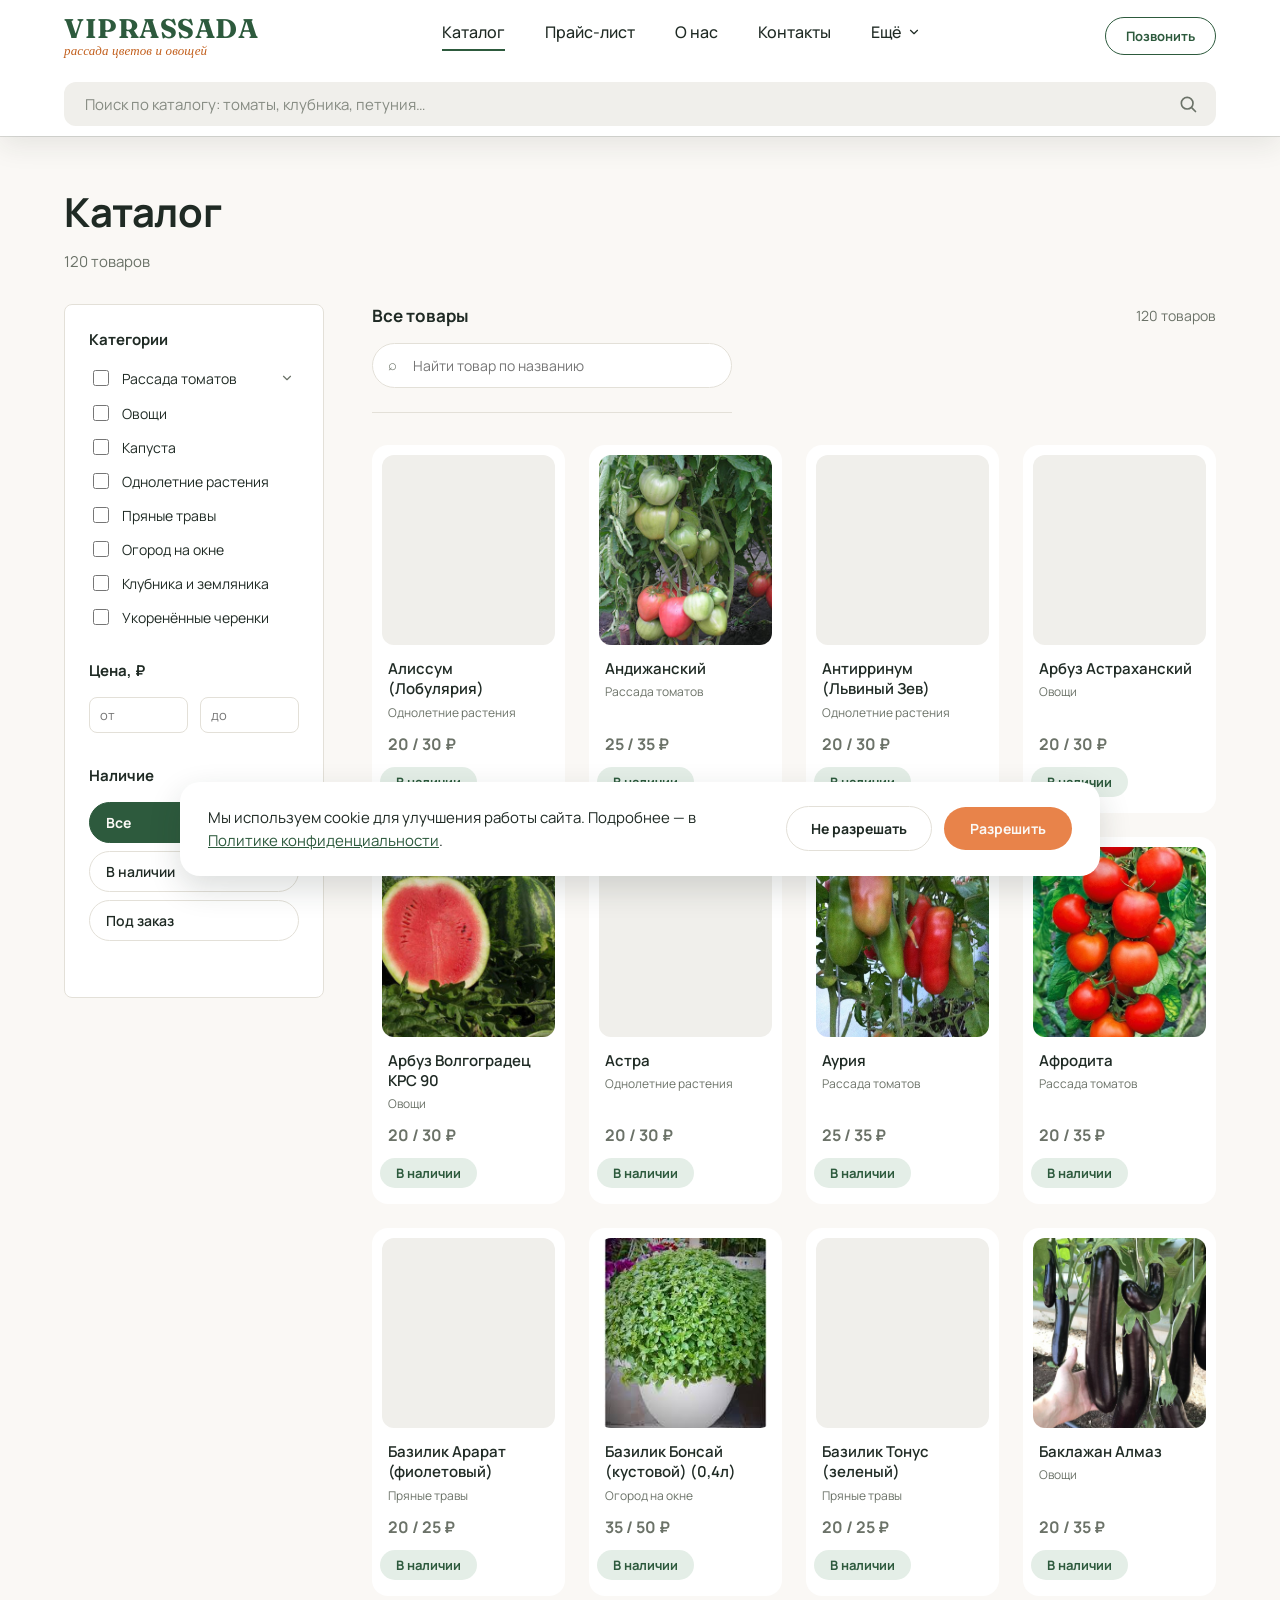
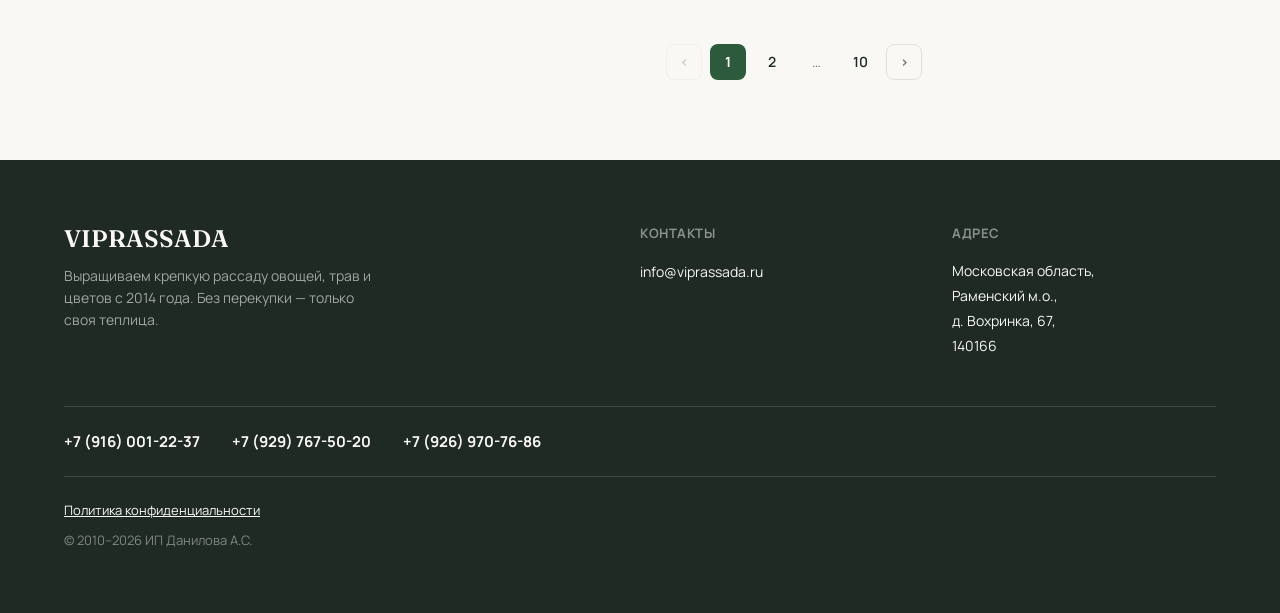
==== commit fcc49b67: "Search jumps straight to product page; fix iOS zoom bug and scroll chaining; polish UI details Searc" ====
--- a/catalog.html
+++ b/catalog.html
@@ -141,7 +141,7 @@
 
       <div class="filters__actions">
         <button class="filters__reset" data-filters-reset type="button">Сбросить</button>
-        <button class="btn btn-primary filters__apply" data-filters-close type="button">Применить фильтр</button>
+        <button class="btn btn-accent filters__apply" data-filters-close type="button">Применить фильтр</button>
       </div>
     </aside>
     <div class="filters-overlay" data-filters-close></div>
--- a/assets/css/style.css
+++ b/assets/css/style.css
@@ -351,6 +351,9 @@
   right: 0;
   max-height: 420px;
   overflow-y: auto;
+  /* Without this, scrolling to the end of the list hands the rest of the
+     scroll gesture to the page underneath instead of just stopping. */
+  overscroll-behavior: contain;
   background: var(--color-surface);
   border-radius: 16px;
   box-shadow: 0 16px 40px rgba(31, 42, 36, 0.16);
@@ -445,6 +448,12 @@
   padding: 0;
   margin-right: -16px;
 }
+/* The magnifying-glass glyph's ink (circle + diagonal handle) isn't
+   centered in its own 24x24 viewBox the way the hamburger's three
+   symmetric bars are — the handle pulls its visual weight down-right,
+   so next to the logo/burger it reads as sitting lower. Nudge it up to
+   compensate; the tap target itself is unaffected. */
+.site-header__search-btn svg { transform: translateY(-1px); }
 
 .site-header__mobile-panel {
   display: flex;
@@ -571,6 +580,12 @@
     padding: 0;
   }
 
+  /* iOS Safari auto-zooms the whole page on focus if an input's font-size
+     is under 16px — that's what pushed the back button off-screen and
+     allowed horizontal panning. 16px is the minimum that keeps it from
+     zooming at all. */
+  .site-search__input { font-size: 16px; }
+
   .site-search__results {
     position: fixed;
     top: var(--mobile-search-row-height);
@@ -1086,9 +1101,12 @@
 .product-card__prices { display: flex; flex-direction: column; gap: 2px; margin-top: auto; margin-bottom: 12px; }
 .product-card__price { font-weight: 700; font-size: 16px; color: var(--color-text-secondary); }
 /* The badge pill's own horizontal padding (16px, see .badge) pushes its
-   text right of the flush-left name/category/price above it — pull the
-   whole row back by that same amount so the label text lines up. */
-.product-card__badges { display: flex; flex-wrap: wrap; gap: 6px; margin-left: -16px; }
+   text right of the flush-left name/category/price above it. Pulling the
+   row back by the full 16px lines the text up exactly, but then the pill's
+   background overhangs all the way to the card's own edge with zero
+   breathing room — splitting the difference keeps both the text and the
+   pill comfortably close to that edge instead of favoring either one. */
+.product-card__badges { display: flex; flex-wrap: wrap; gap: 6px; margin-left: -8px; }
 
 .empty-state { padding: 64px 0; text-align: center; color: var(--color-text-secondary); font-size: 15px; }
 
@@ -1222,7 +1240,7 @@
   .product-card__body { padding: 10px 4px 4px; }
   .product-card__name { font-size: 13px; }
   .product-card__price { font-size: 14px; }
-  .product-card__badges { margin-left: -10px; }
+  .product-card__badges { margin-left: -5px; }
   .product-card__badges .badge { font-size: 11px; padding: 5px 10px; }
 }
 
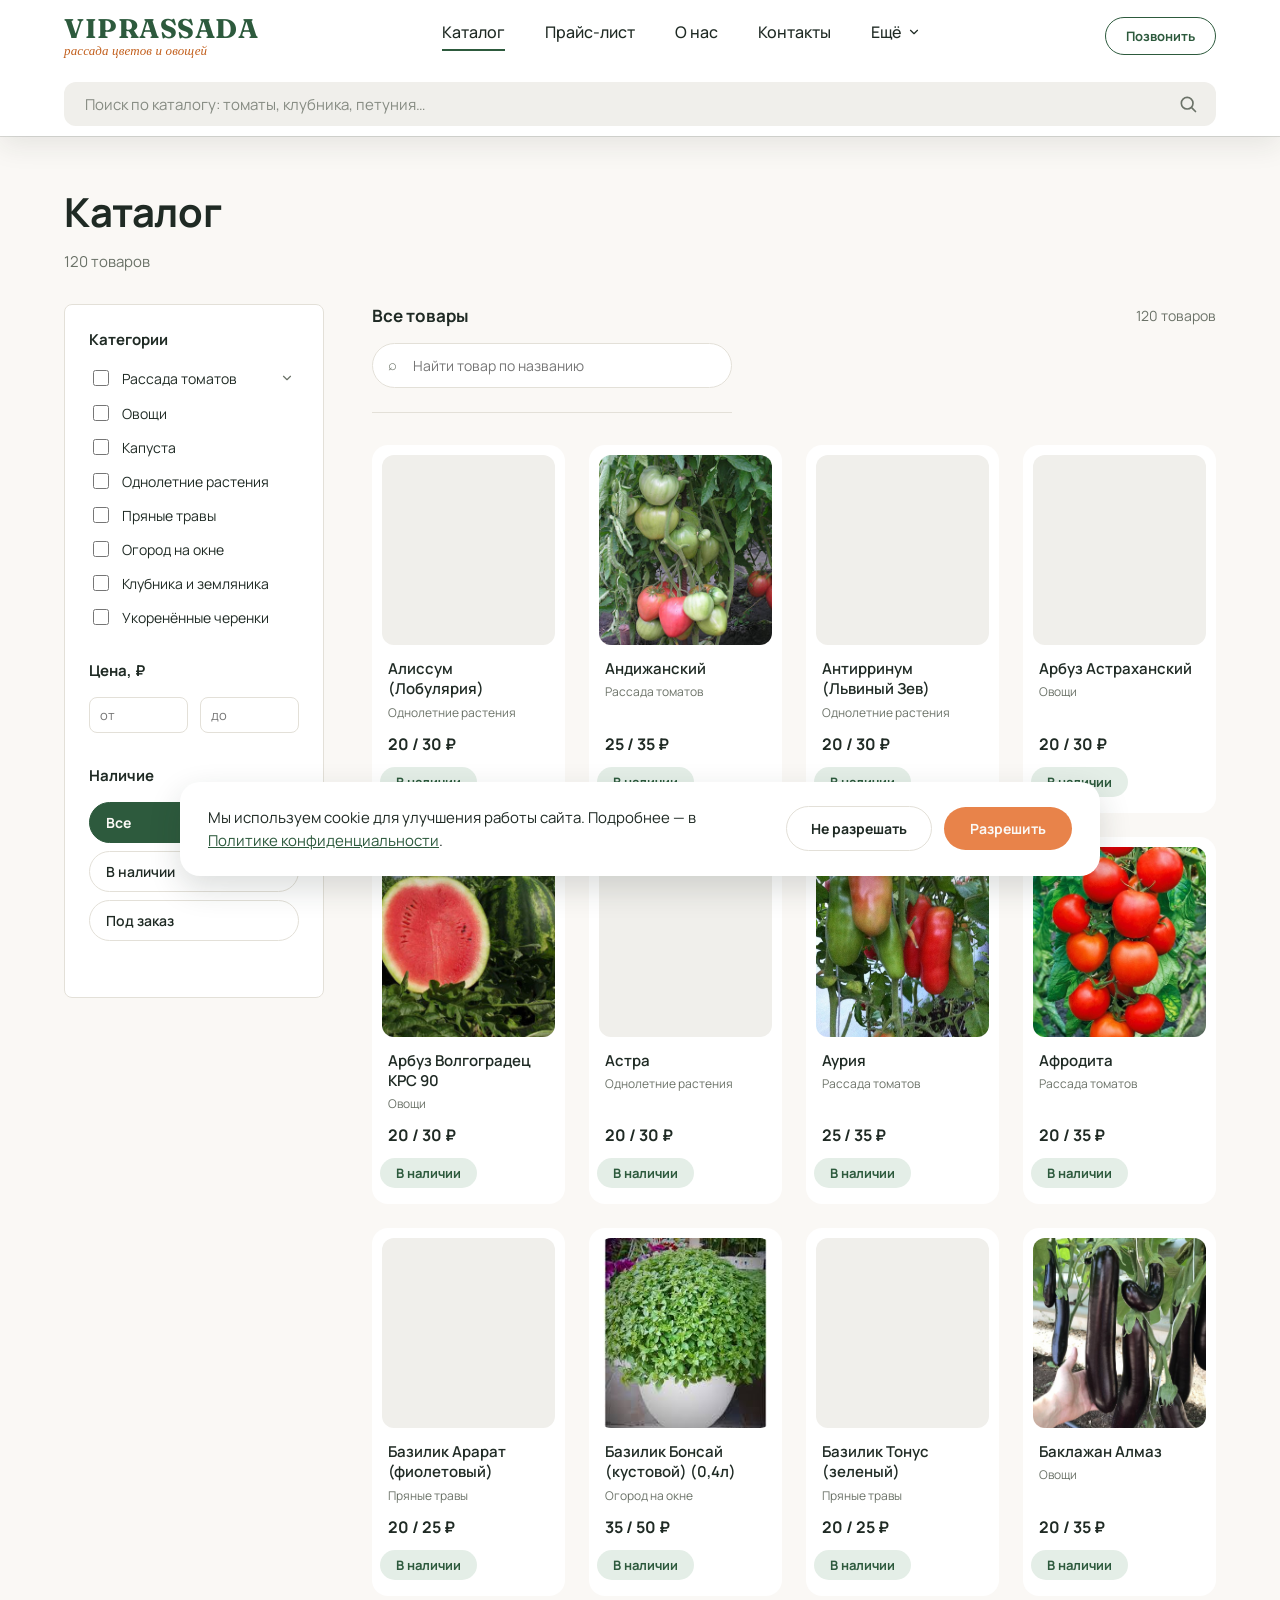
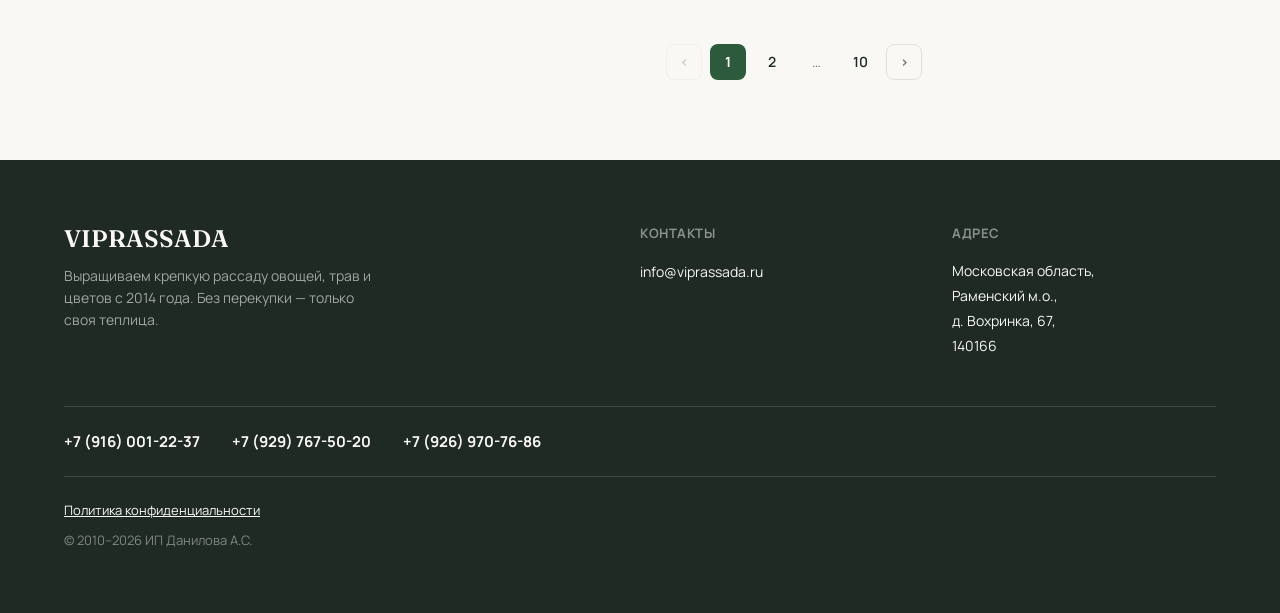
==== commit c5dd335a: "Darken catalog card prices, add payment/map links to mobile menu Product-card price now matches the " ====
--- a/catalog.html
+++ b/catalog.html
@@ -28,7 +28,7 @@
       </button>
       <div class="site-header__dropdown">
         <div class="site-header__dropdown-card">
-          <span class="site-header__dropdown-item">Оплата</span>
+          <button type="button" class="site-header__dropdown-item" data-payment-modal-toggle>Оплата</button>
           <a href="index.html#map" class="site-header__dropdown-item">Мы на карте</a>
         </div>
       </div>
@@ -59,7 +59,7 @@
   <div class="mobile-menu__contact-row">
     <div class="mobile-menu__contact-col">
       <div class="mobile-menu__contact-label">Позвоните нам</div>
-      <a href="tel:+79160012237" class="mobile-menu__contact-value">+7 (916) 001-22-37</a>
+      <a href="tel:+79297675020" class="mobile-menu__contact-value">+7 (929) 767-50-20</a>
     </div>
     <div class="mobile-menu__contact-divider"></div>
     <div class="mobile-menu__contact-col">
@@ -73,6 +73,8 @@
     <a href="pricelist.html" data-menu-close>Прайс-лист</a>
     <a href="index.html#about" data-menu-close>О нас</a>
     <a href="index.html#contacts" data-menu-close>Контакты</a>
+    <button type="button" data-payment-modal-toggle data-menu-close>Оплата</button>
+    <a href="index.html#map" data-menu-close>Мы на карте</a>
   </nav>
 
   <div class="mobile-menu__social">
--- a/assets/css/style.css
+++ b/assets/css/style.css
@@ -282,13 +282,18 @@
 
 .site-header__dropdown-item {
   display: block;
+  width: 100%;
   padding: 12px 24px;
   font-size: 16px;
   font-weight: 500;
   color: var(--color-text);
   white-space: nowrap;
-}
-span.site-header__dropdown-item { cursor: default; }
+  background: none;
+  border: none;
+  font-family: var(--font-body);
+  text-align: left;
+  cursor: pointer;
+}
 
 .site-header__call {
   font-size: 13px;
@@ -486,7 +491,18 @@
 .mobile-menu__contact-value { font-size: 15px; font-weight: 700; color: var(--color-primary); white-space: nowrap; }
 
 .mobile-menu__nav { display: flex; flex-direction: column; gap: 22px; }
-.mobile-menu__nav a { font-size: 20px; font-weight: 400; color: var(--color-text); }
+.mobile-menu__nav a, .mobile-menu__nav button {
+  font-size: 20px;
+  font-weight: 400;
+  color: var(--color-text);
+  background: none;
+  border: none;
+  padding: 0;
+  width: 100%;
+  text-align: left;
+  font-family: var(--font-body);
+  cursor: pointer;
+}
 
 .mobile-menu__social { margin-top: auto; text-align: center; }
 .mobile-menu__social-label { font-size: 13px; color: var(--color-text-secondary); margin-bottom: 14px; }
@@ -1099,7 +1115,7 @@
 .product-card__name { font-weight: 600; font-size: 15px; margin-bottom: 4px; line-height: 1.35; color: var(--color-text); }
 .product-card__category { color: var(--color-text-secondary); font-size: 12px; margin-bottom: 12px; }
 .product-card__prices { display: flex; flex-direction: column; gap: 2px; margin-top: auto; margin-bottom: 12px; }
-.product-card__price { font-weight: 700; font-size: 16px; color: var(--color-text-secondary); }
+.product-card__price { font-weight: 700; font-size: 16px; color: var(--color-text); }
 /* The badge pill's own horizontal padding (16px, see .badge) pushes its
    text right of the flush-left name/category/price above it. Pulling the
    row back by the full 16px lines the text up exactly, but then the pill's
@@ -1259,7 +1275,11 @@
 .product-main__photo {
   border-radius: var(--radius-card);
   overflow: hidden;
-  height: 520px;
+  /* min-height (not height) so the grid's default stretch can still grow
+     it to match the info column when that column's content runs taller
+     than 520px — otherwise the CTA's margin-top: auto below has no room
+     to push into and can't reach the photo's actual bottom edge. */
+  min-height: 520px;
   background-size: cover;
   background-position: center;
   background-color: var(--color-border);
@@ -1285,18 +1305,161 @@
 
 .product-main__desc { font-size: 15px; line-height: 1.75; color: var(--color-text); opacity: 0.85; margin: 0 0 36px; max-width: 480px; }
 
+/* Pushes the call-to-action to the bottom of the info column, flush with
+   the photo's bottom edge, regardless of how much content sits above it —
+   .product-main__info already stretches to match the photo's height (CSS
+   grid's default align-items: stretch), so margin-top: auto just claims
+   the leftover space. Mobile stacks photo/info in one column with no
+   stretch, so this has no effect there — nothing to override. */
+.product-main__cta { margin-top: auto; }
+
+/* Static store-wide payment/wholesale info accordion — same on every
+   product page, not product-specific data. */
+.payment-accordion {
+  background: var(--color-badge-ground-bg);
+  border-radius: 16px;
+  overflow: hidden;
+  margin-bottom: 28px;
+}
+
+.payment-accordion__toggle {
+  display: flex;
+  align-items: center;
+  gap: 12px;
+  width: 100%;
+  padding: 18px 20px;
+  background: none;
+  border: none;
+  cursor: pointer;
+  font-family: var(--font-body);
+  font-size: 15px;
+  font-weight: 700;
+  color: var(--color-text);
+  text-align: left;
+}
+.payment-accordion__toggle-icon { display: flex; flex-shrink: 0; color: var(--color-badge-ground-text); }
+.payment-accordion__toggle-label { flex: 1; }
+.payment-accordion__chevron { flex-shrink: 0; color: var(--color-text-secondary); transition: transform 0.2s ease; }
+.payment-accordion--open .payment-accordion__chevron { transform: rotate(180deg); }
+
+.payment-accordion__panel {
+  max-height: 0;
+  overflow: hidden;
+  transition: max-height 0.3s ease;
+}
+.payment-accordion--open .payment-accordion__panel { max-height: 400px; }
+
+.payment-accordion__panel-inner {
+  display: flex;
+  flex-direction: column;
+  gap: 14px;
+  padding: 0 20px 20px;
+}
+
+.payment-accordion__row {
+  display: flex;
+  align-items: center;
+  gap: 12px;
+  font-size: 14px;
+  line-height: 1.4;
+  color: var(--color-text);
+}
+.payment-accordion__row-icon {
+  display: flex;
+  align-items: center;
+  justify-content: center;
+  width: 36px;
+  height: 36px;
+  flex-shrink: 0;
+  border-radius: 50%;
+  background: var(--color-surface);
+  color: var(--color-primary);
+}
+
+.payment-accordion__note {
+  font-size: 13px;
+  line-height: 1.6;
+  color: var(--color-text-secondary);
+  margin: 4px 0 0;
+  padding-top: 14px;
+  border-top: 1px solid rgba(31, 42, 36, 0.1);
+}
+
 .related { padding: 80px var(--gutter-desktop); }
 .related__title { font-weight: 700; font-size: 32px; margin: 0 0 40px; letter-spacing: -0.01em; }
 .related .product-grid { margin-bottom: 0; }
 
 @media (max-width: 900px) {
   .product-main { grid-template-columns: 1fr; gap: 0; padding: 20px 20px 40px; }
-  .product-main__photo { height: 280px; margin-bottom: 20px; }
+  /* min-height: 0 cancels the desktop rule's 520px floor — mobile stacks
+     photo above info in separate grid rows, so there's no stretch to
+     account for and the photo should just be its own compact crop. */
+  .product-main__photo { height: 280px; min-height: 0; margin-bottom: 20px; }
+  .product-main__cta { margin-top: 0; }
   .product-main__title { font-size: 26px; margin-bottom: 14px; }
   .product-main__price-block { padding: 18px 0; margin-bottom: 20px; }
   .product-main__price { font-size: 26px; }
   .related { padding: 40px 20px; }
   .related__title { font-size: 22px; margin-bottom: 20px; }
+}
+
+/* ==========================================================================
+   Payment info popup — opened from "Оплата" in the header's "Ещё" dropdown.
+   Same content as the product page's payment accordion (see
+   VIPRASSADA.paymentInfoRowsHtml in data.js), just presented as a rounded,
+   centered popup instead of an inline collapsible.
+   ========================================================================== */
+
+body.payment-modal-open { overflow: hidden; }
+
+.payment-modal {
+  display: none;
+  position: fixed;
+  inset: 0;
+  z-index: 200;
+}
+.payment-modal--open { display: flex; align-items: center; justify-content: center; padding: 24px; }
+
+.payment-modal__backdrop {
+  position: absolute;
+  inset: 0;
+  background: rgba(31, 42, 36, 0.6);
+}
+
+.payment-modal__card {
+  position: relative;
+  width: min(420px, 100%);
+  max-height: 86vh;
+  overflow-y: auto;
+  background: var(--color-surface);
+  border-radius: 28px;
+  padding: 40px 32px 32px;
+  box-shadow: 0 24px 64px rgba(31, 42, 36, 0.28);
+}
+
+.payment-modal__close {
+  position: absolute;
+  top: 20px;
+  right: 20px;
+  display: flex;
+  align-items: center;
+  justify-content: center;
+  width: 40px;
+  height: 40px;
+  border-radius: 50%;
+  border: none;
+  background: var(--color-search-fill);
+  color: var(--color-text);
+  cursor: pointer;
+  padding: 0;
+}
+
+.payment-modal__title { font-size: 22px; font-weight: 700; color: var(--color-text); margin: 0 0 24px; }
+
+.payment-modal__rows { display: flex; flex-direction: column; gap: 16px; }
+
+@media (max-width: 900px) {
+  .payment-modal__card { padding: 32px 24px 28px; }
 }
 
 /* ==========================================================================
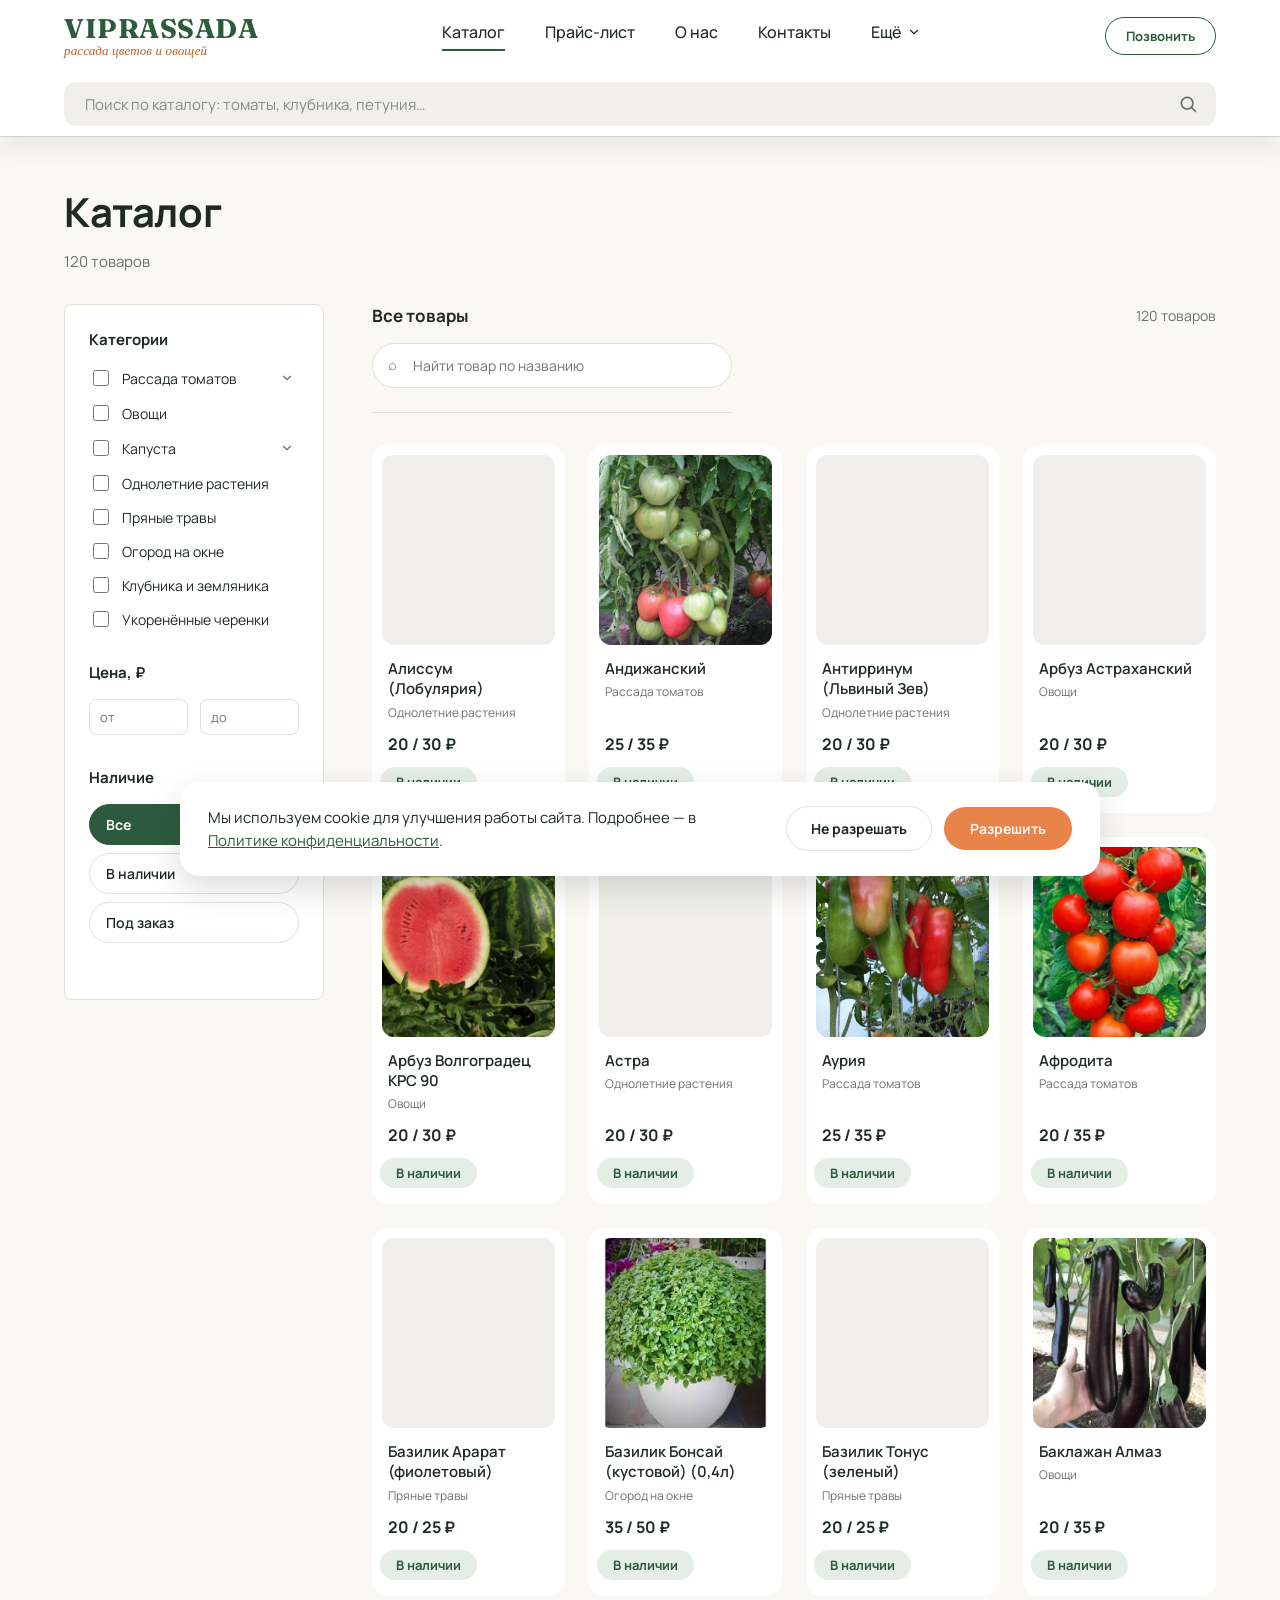
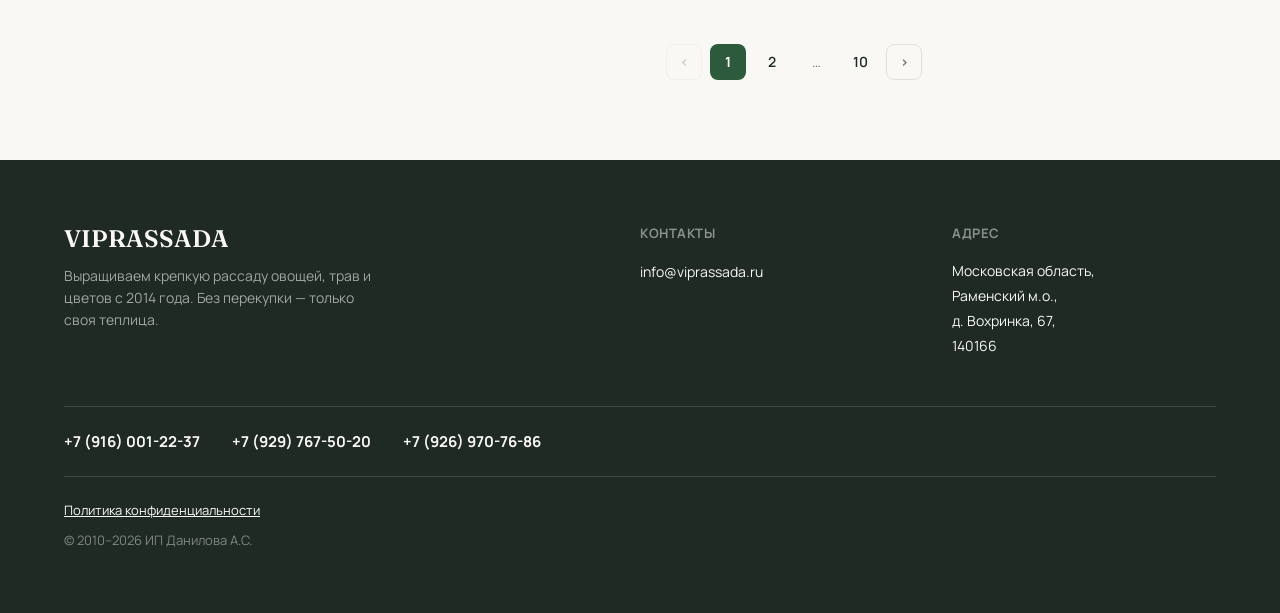
==== commit 6fb6510b: "Serve clean extensionless URLs via mod_rewrite Adds .htaccess mapping /catalog, /product, /privacy, " ====
--- a/catalog.html
+++ b/catalog.html
@@ -12,15 +12,15 @@
 <body>
 
 <header class="site-header">
-  <a href="index.html" class="site-header__logo">
+  <a href="/" class="site-header__logo">
     <span class="site-header__logo-title">VIPRASSADA</span>
     <span class="site-header__logo-tagline">рассада цветов и овощей</span>
   </a>
   <nav class="site-header__nav">
-    <a href="catalog.html" class="active">Каталог</a>
-    <a href="pricelist.html">Прайс-лист</a>
-    <a href="index.html#about">О нас</a>
-    <a href="index.html#contacts">Контакты</a>
+    <a href="/catalog" class="active">Каталог</a>
+    <a href="/pricelist">Прайс-лист</a>
+    <a href="/#about">О нас</a>
+    <a href="/#contacts">Контакты</a>
     <div class="site-header__more">
       <button class="site-header__more-btn" type="button">
         Ещё
@@ -29,12 +29,12 @@
       <div class="site-header__dropdown">
         <div class="site-header__dropdown-card">
           <button type="button" class="site-header__dropdown-item" data-payment-modal-toggle>Оплата</button>
-          <a href="index.html#map" class="site-header__dropdown-item">Мы на карте</a>
+          <a href="/#map" class="site-header__dropdown-item">Мы на карте</a>
         </div>
       </div>
     </div>
   </nav>
-  <button class="btn btn-outline site-header__call desktop-only">Позвонить</button>
+  <a href="tel:+79297675020" class="btn btn-outline site-header__call desktop-only">Позвонить</a>
   <button class="site-header__menu-btn" data-menu-toggle aria-label="Меню">
     <svg class="site-header__menu-icon--open" width="28" height="28" viewBox="0 0 24 24" fill="none" stroke="#1F2A24" stroke-width="2" stroke-linecap="round"><path d="M4 7h16M4 12h16M4 17h16"/></svg>
     <svg class="site-header__menu-icon--close" width="28" height="28" viewBox="0 0 24 24" fill="none" stroke="#1F2A24" stroke-width="2" stroke-linecap="round"><path d="M6 6l12 12M18 6L6 18"/></svg>
@@ -69,12 +69,12 @@
   </div>
 
   <nav class="mobile-menu__nav">
-    <a href="catalog.html" data-menu-close>Каталог</a>
-    <a href="pricelist.html" data-menu-close>Прайс-лист</a>
-    <a href="index.html#about" data-menu-close>О нас</a>
-    <a href="index.html#contacts" data-menu-close>Контакты</a>
+    <a href="/catalog" data-menu-close>Каталог</a>
+    <a href="/pricelist" data-menu-close>Прайс-лист</a>
+    <a href="/#about" data-menu-close>О нас</a>
+    <a href="/#contacts" data-menu-close>Контакты</a>
     <button type="button" data-payment-modal-toggle data-menu-close>Оплата</button>
-    <a href="index.html#map" data-menu-close>Мы на карте</a>
+    <a href="/#map" data-menu-close>Мы на карте</a>
   </nav>
 
   <div class="mobile-menu__social">
@@ -192,7 +192,7 @@
     <a href="tel:+79269707686">+7 (926) 970-76-86</a>
   </div>
 
-  <div class="site-footer__bottom"><a href="privacy.html">Политика конфиденциальности</a></div>
+  <div class="site-footer__bottom"><a href="/privacy">Политика конфиденциальности</a></div>
   <div class="site-footer__copy">© 2010–2026 ИП Данилова А.С.</div>
 </footer>
 
--- a/assets/css/style.css
+++ b/assets/css/style.css
@@ -1042,7 +1042,9 @@
   margin-left: 26px;
   transition: max-height 0.25s ease, opacity 0.2s ease;
 }
-.filters__subcategories--open { max-height: 120px; opacity: 1; }
+/* 160px comfortably fits the tomato ground-type list (2 rows) and the
+   cabbage ripening list (3 rows) alike. */
+.filters__subcategories--open { max-height: 160px; opacity: 1; }
 
 .filters__subcategories-inner {
   display: flex;
